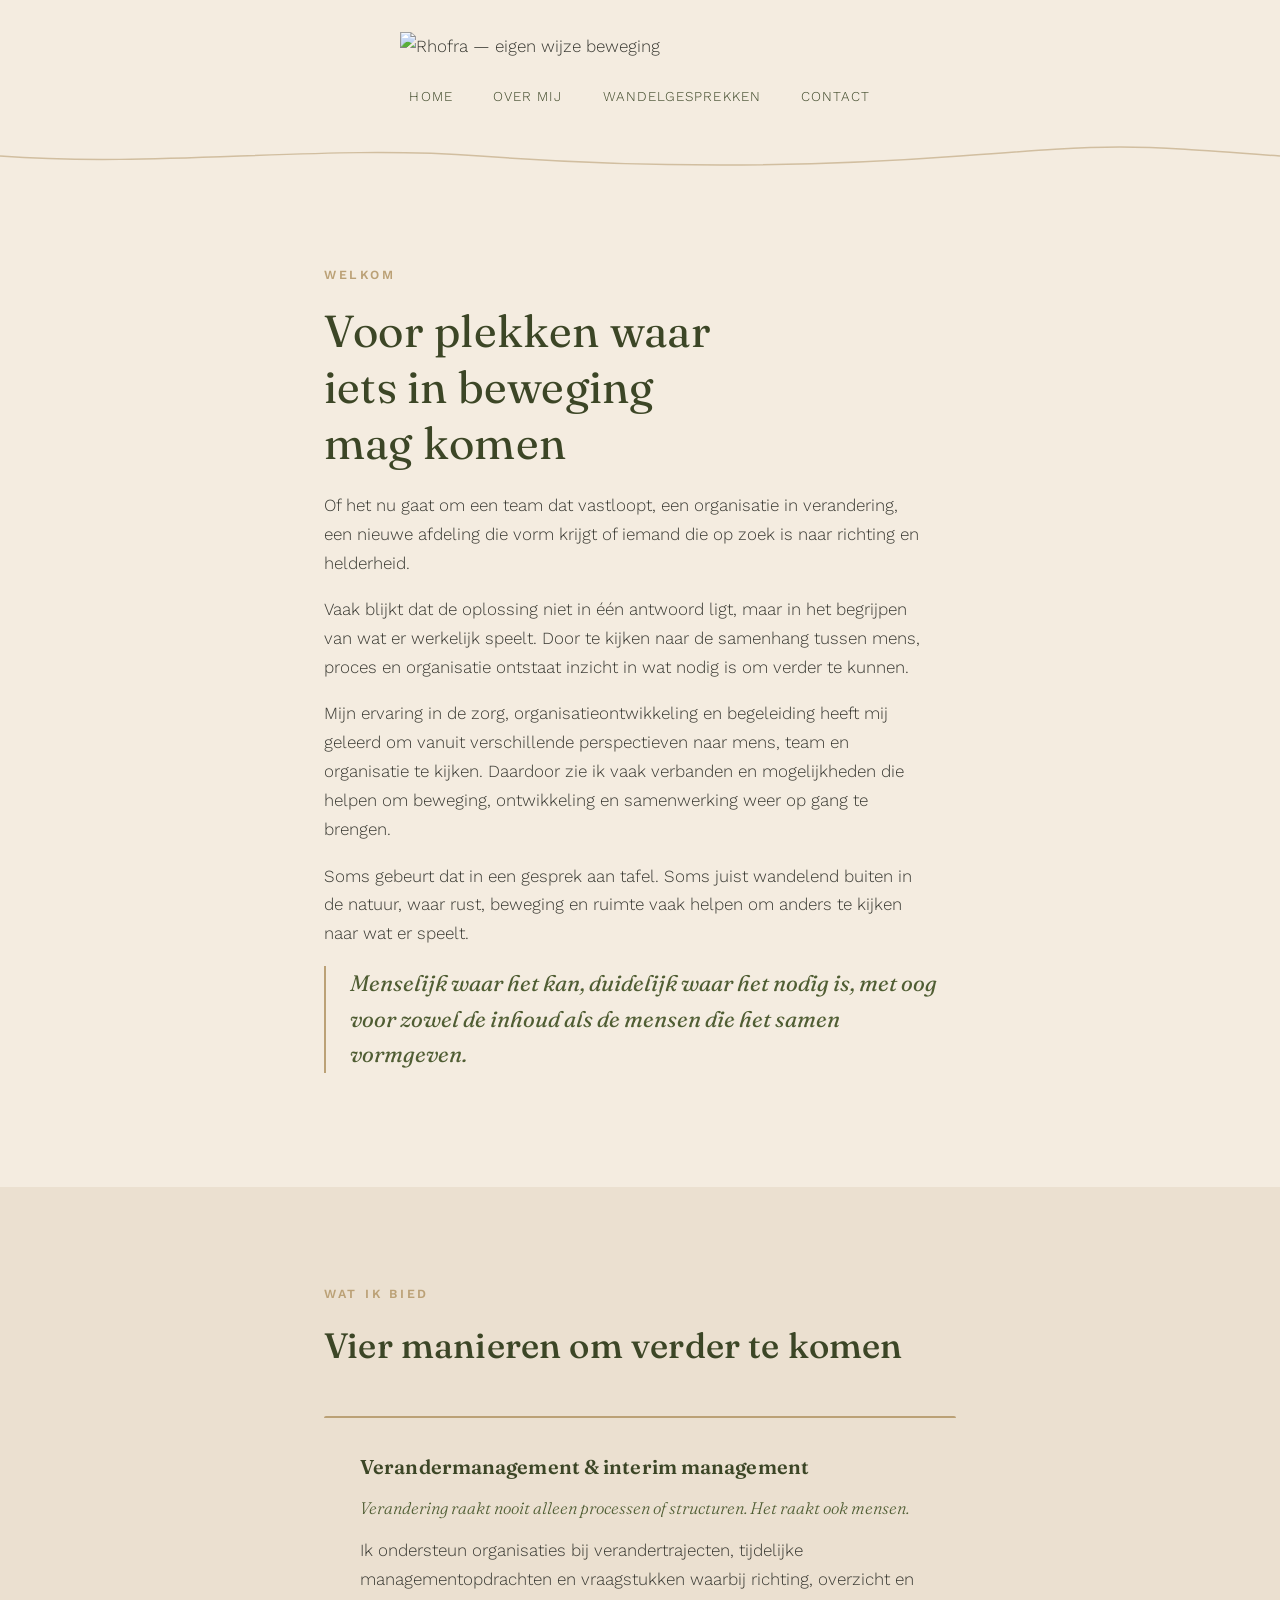
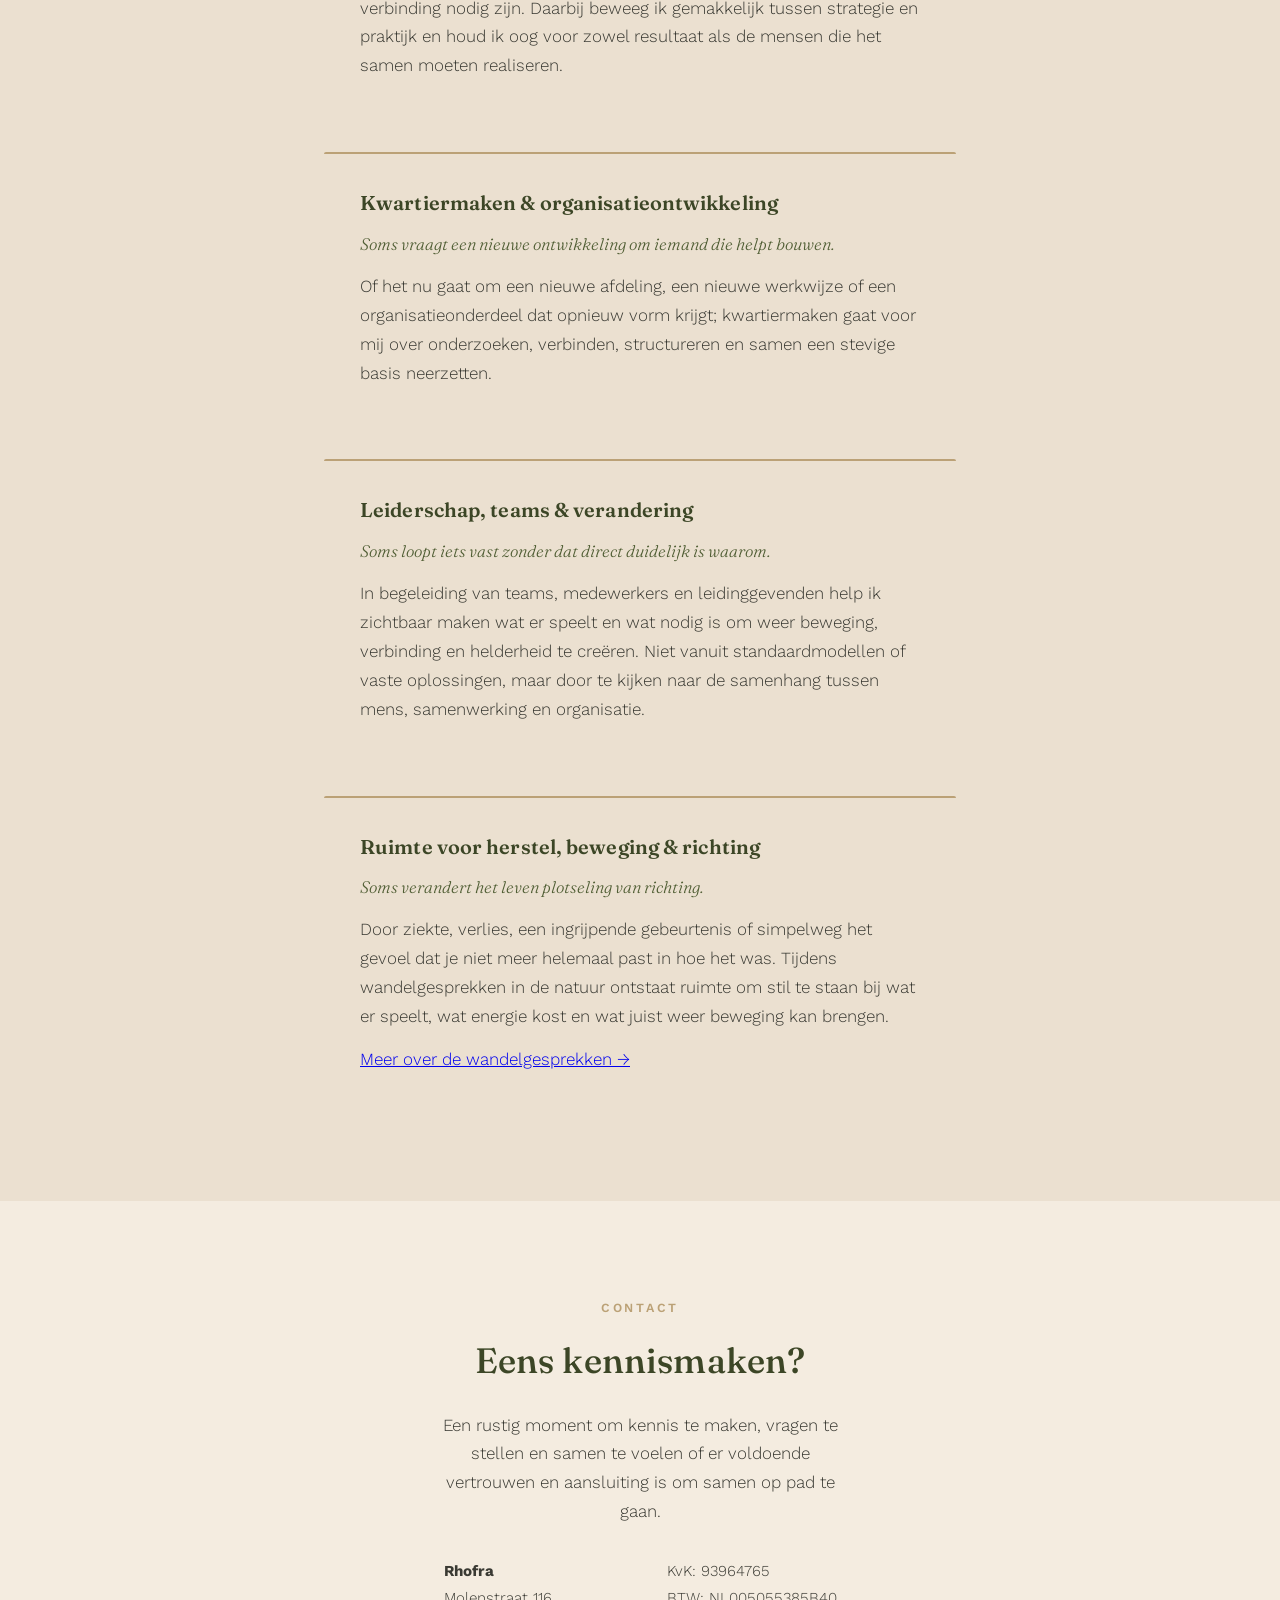
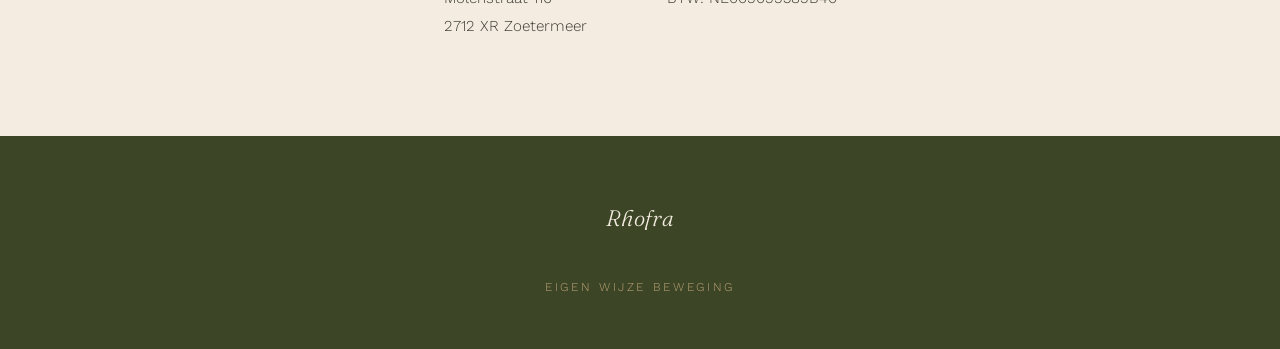
==== index.html @ a120c87c "Add files via upload" ====
<!DOCTYPE html>
<html lang="nl">
<head>
  <meta charset="UTF-8">
  <meta name="viewport" content="width=device-width, initial-scale=1.0">
  <title>Rhofra — eigen wijze beweging</title>
  <meta name="description" content="Begeleiding bij verandering, organisatieontwikkeling en wandelgesprekken in de natuur. Menselijk waar het kan, duidelijk waar het nodig is.">
  <link rel="preconnect" href="https://fonts.googleapis.com">
  <link rel="preconnect" href="https://fonts.gstatic.com" crossorigin>
  <link href="https://fonts.googleapis.com/css2?family=Fraunces:ital,opsz,wght@0,9..144,400;0,9..144,500;1,9..144,400&family=Work+Sans:wght@300;400;500;600&display=swap" rel="stylesheet">
  <link rel="stylesheet" href="styles.css">
</head>
<body>

  <header class="hero">
    <div class="hero-inner">
      <img src="images/logo-wide.jpg" alt="Rhofra — eigen wijze beweging" class="logo">
      <nav class="hero-nav">
        <a href="index.html" aria-current="page">Home</a>
        <a href="over-mij.html">Over mij</a>
        <a href="wandelgesprekken.html">Wandelgesprekken</a>
        <a href="index.html#contact">Contact</a>
      </nav>
    </div>
    <svg class="trail-divider" viewBox="0 0 1200 24" preserveAspectRatio="none" aria-hidden="true">
      <path d="M0 12 C 150 24, 300 0, 450 12 S 750 24, 900 12 S 1050 0, 1200 12" fill="none" stroke="currentColor" stroke-width="1.5"/>
    </svg>
  </header>

  <main>
    <section class="section">
      <div class="container intro-text">
        <p class="eyebrow">Welkom</p>
        <h1 class="hero-title">Voor plekken waar iets in beweging mag komen</h1>
        <p>Of het nu gaat om een team dat vastloopt, een organisatie in verandering, een nieuwe afdeling die vorm krijgt of iemand die op zoek is naar richting en helderheid.</p>
        <p>Vaak blijkt dat de oplossing niet in één antwoord ligt, maar in het begrijpen van wat er werkelijk speelt. Door te kijken naar de samenhang tussen mens, proces en organisatie ontstaat inzicht in wat nodig is om verder te kunnen.</p>
        <p>Mijn ervaring in de zorg, organisatieontwikkeling en begeleiding heeft mij geleerd om vanuit verschillende perspectieven naar mens, team en organisatie te kijken. Daardoor zie ik vaak verbanden en mogelijkheden die helpen om beweging, ontwikkeling en samenwerking weer op gang te brengen.</p>
        <p>Soms gebeurt dat in een gesprek aan tafel. Soms juist wandelend buiten in de natuur, waar rust, beweging en ruimte vaak helpen om anders te kijken naar wat er speelt.</p>
        <p class="pull-quote">Menselijk waar het kan, duidelijk waar het nodig is, met oog voor zowel de inhoud als de mensen die het samen vormgeven.</p>
      </div>
    </section>

    <section class="section alt">
      <div class="container">
        <p class="eyebrow">Wat ik bied</p>
        <h2>Vier manieren om verder te komen</h2>
        <div class="services">
          <div class="service">
            <h3>Verandermanagement &amp; interim management</h3>
            <p class="service-lead">Verandering raakt nooit alleen processen of structuren. Het raakt ook mensen.</p>
            <p>Ik ondersteun organisaties bij verandertrajecten, tijdelijke managementopdrachten en vraagstukken waarbij richting, overzicht en verbinding nodig zijn. Daarbij beweeg ik gemakkelijk tussen strategie en praktijk en houd ik oog voor zowel resultaat als de mensen die het samen moeten realiseren.</p>
          </div>
          <div class="service">
            <h3>Kwartiermaken &amp; organisatieontwikkeling</h3>
            <p class="service-lead">Soms vraagt een nieuwe ontwikkeling om iemand die helpt bouwen.</p>
            <p>Of het nu gaat om een nieuwe afdeling, een nieuwe werkwijze of een organisatieonderdeel dat opnieuw vorm krijgt; kwartiermaken gaat voor mij over onderzoeken, verbinden, structureren en samen een stevige basis neerzetten.</p>
          </div>
          <div class="service">
            <h3>Leiderschap, teams &amp; verandering</h3>
            <p class="service-lead">Soms loopt iets vast zonder dat direct duidelijk is waarom.</p>
            <p>In begeleiding van teams, medewerkers en leidinggevenden help ik zichtbaar maken wat er speelt en wat nodig is om weer beweging, verbinding en helderheid te creëren. Niet vanuit standaardmodellen of vaste oplossingen, maar door te kijken naar de samenhang tussen mens, samenwerking en organisatie.</p>
          </div>
          <div class="service">
            <h3>Ruimte voor herstel, beweging &amp; richting</h3>
            <p class="service-lead">Soms verandert het leven plotseling van richting.</p>
            <p>Door ziekte, verlies, een ingrijpende gebeurtenis of simpelweg het gevoel dat je niet meer helemaal past in hoe het was. Tijdens wandelgesprekken in de natuur ontstaat ruimte om stil te staan bij wat er speelt, wat energie kost en wat juist weer beweging kan brengen.</p>
            <p><a href="wandelgesprekken.html">Meer over de wandelgesprekken →</a></p>
          </div>
        </div>
      </div>
    </section>

    <section class="section" id="contact">
      <div class="container contact">
        <p class="eyebrow">Contact</p>
        <h2>Eens kennismaken?</h2>
        <p class="contact-lead">Een rustig moment om kennis te maken, vragen te stellen en samen te voelen of er voldoende vertrouwen en aansluiting is om samen op pad te gaan.</p>
        <div class="contact-details">
          <p>
            <strong>Rhofra</strong><br>
            Molenstraat 116<br>
            2712 XR Zoetermeer
          </p>
          <p>
            KvK: 93964765<br>
            BTW: NL005055385B40
          </p>
        </div>
      </div>
    </section>
  </main>

  <footer class="footer">
    <div class="footer-inner container">
      <p class="footer-mark">Rhofra</p>
      <p class="footer-tag">eigen wijze beweging</p>
    </div>
  </footer>

  <script src="script.js"></script>
</body>
</html>
---- styles.css ----
/* =========================================================
   Rhofra — eigen wijze beweging
   Palette: cream paper, olive green, warm gold/tan
   ========================================================= */

:root {
  --cream:      #F4ECE0;
  --cream-deep: #EBE0D0;
  --green:      #4F5D33;
  --green-deep: #3C4626;
  --gold:       #BBA176;
  --moss:       #8C9B6E;
  --ink:        #3A3A33;

  --serif: "Fraunces", "Iowan Old Style", Georgia, serif;
  --sans:  "Work Sans", -apple-system, BlinkMacSystemFont, "Segoe UI", sans-serif;

  --max-width: 760px;
  --side-pad: clamp(1.5rem, 6vw, 4rem);
}

* { box-sizing: border-box; }

html {
  scroll-behavior: smooth;
}

body {
  margin: 0;
  font-family: var(--sans);
  font-weight: 300;
  color: var(--ink);
  background: var(--cream);
  font-size: 17px;
  line-height: 1.7;
  -webkit-font-smoothing: antialiased;
}

@media (prefers-reduced-motion: reduce) {
  html { scroll-behavior: auto; }
  * { animation: none !important; transition: none !important; }
}

/* =========================================================
   Signature element — winding line divider beneath hero nav
   ========================================================= */

.trail-divider {
  display: block;
  width: 100%;
  height: 24px;
  color: var(--gold);
  opacity: 0.6;
}

/* =========================================================
   Header / Hero
   ========================================================= */

.hero {
  position: relative;
  background: var(--cream);
  padding-top: 2rem;
}

.hero-inner {
  max-width: 1100px;
  margin: 0 auto;
  padding: 0 var(--side-pad);
  display: flex;
  flex-direction: column;
  align-items: center;
  gap: 1.5rem;
}

.logo {
  width: 100%;
  max-width: 480px;
  height: auto;
  display: block;
}

.hero-nav {
  display: flex;
  gap: clamp(1rem, 4vw, 2.5rem);
  flex-wrap: wrap;
  justify-content: center;
  font-family: var(--sans);
  font-size: 0.85rem;
  letter-spacing: 0.08em;
  text-transform: uppercase;
  padding-bottom: 2rem;
}

.hero-nav a {
  color: var(--green-deep);
  text-decoration: none;
  border-bottom: 1px solid transparent;
  transition: border-color 0.25s ease, color 0.25s ease;
  padding-bottom: 0.2rem;
}

.hero-nav a:hover,
.hero-nav a:focus-visible {
  border-color: var(--gold);
  color: var(--green);
}

/* =========================================================
   Layout helpers
   ========================================================= */

.container {
  max-width: var(--max-width);
  margin: 0 auto;
  padding: 0 var(--side-pad);
  position: relative;
}

.section {
  position: relative;
  padding: clamp(3.5rem, 8vw, 6rem) 0;
  z-index: 1;
}

.section.alt {
  background: var(--cream-deep);
}

/* =========================================================
   Typography
   ========================================================= */

.eyebrow {
  font-family: var(--sans);
  font-size: 0.78rem;
  font-weight: 600;
  letter-spacing: 0.22em;
  text-transform: uppercase;
  color: var(--gold);
  margin: 0 0 0.75rem;
}

h1, h2, h3 {
  font-family: var(--serif);
  color: var(--green-deep);
  font-weight: 500;
  margin: 0 0 1.25rem;
  letter-spacing: 0.005em;
}

.hero-title {
  font-size: clamp(1.8rem, 5vw, 2.8rem);
  font-weight: 400;
  line-height: 1.25;
  max-width: 14ch;
}

h2 {
  font-size: clamp(1.6rem, 4vw, 2.2rem);
}

h3 {
  font-size: 1.25rem;
  font-weight: 600;
}

.intro-text p,
.prose p,
.life-block p {
  margin: 0 0 1.1rem;
  max-width: 60ch;
}

.life-block {
  margin-top: 1rem;
  padding-top: 1rem;
  border-top: 1px solid rgba(187, 161, 118, 0.3);
}

/* Pull quote — echoes the looping line of the logo via the side rule */
.pull-quote {
  font-family: var(--serif);
  font-style: italic;
  font-weight: 400;
  font-size: clamp(1.1rem, 2.6vw, 1.4rem);
  color: var(--green);
  line-height: 1.6;
  margin: 2.25rem 0;
  padding-left: 1.5rem;
  border-left: 2px solid var(--gold);
  max-width: 48ch;
}

/* =========================================================
   Services
   ========================================================= */

.services {
  display: grid;
  gap: 2.5rem;
  margin-top: 2.5rem;
}

.service {
  padding: 2rem clamp(1.25rem, 4vw, 2.25rem);
  background: var(--cream-deep);
  border-radius: 2px;
  border-top: 2px solid var(--gold);
}

.service h3 {
  margin-bottom: 0.6rem;
}

.service-lead {
  font-family: var(--serif);
  font-style: italic;
  color: var(--green);
  font-size: 1.05rem;
  margin: 0 0 0.85rem;
}

.service p {
  margin: 0 0 0.85rem;
  max-width: 60ch;
}

.service p:last-child { margin-bottom: 0; }

/* =========================================================
   Offers / pricing
   ========================================================= */

.offers {
  display: grid;
  grid-template-columns: repeat(auto-fit, minmax(220px, 1fr));
  gap: 1.25rem;
  margin: 2.25rem 0 2.5rem;
}

.offer {
  background: var(--cream);
  border: 1px solid rgba(187, 161, 118, 0.5);
  border-radius: 2px;
  padding: 1.75rem 1.5rem;
  text-align: center;
}

.offer-label {
  font-family: var(--serif);
  font-size: 1.15rem;
  color: var(--green-deep);
  margin: 0 0 0.35rem;
  font-weight: 500;
}

.offer-detail {
  font-size: 0.9rem;
  color: var(--ink);
  opacity: 0.75;
  margin: 0 0 0.75rem;
}

.offer-price {
  font-family: var(--serif);
  font-size: 1.6rem;
  color: var(--gold);
  font-weight: 600;
  margin: 0;
}

.offer-price span {
  font-family: var(--sans);
  font-size: 0.75rem;
  font-weight: 400;
  color: var(--ink);
  opacity: 0.6;
  letter-spacing: 0.05em;
  text-transform: uppercase;
  display: block;
  margin-top: 0.3rem;
}

/* =========================================================
   Locations
   ========================================================= */

.locations-title {
  margin-top: 2.5rem;
}

.locations {
  list-style: none;
  margin: 0;
  padding: 0;
  display: grid;
  gap: 0.6rem;
}

.locations li {
  position: relative;
  padding-left: 1.4rem;
  max-width: 60ch;
}

.locations li::before {
  content: "";
  position: absolute;
  left: 0;
  top: 0.65em;
  width: 7px;
  height: 7px;
  border-radius: 50%;
  background: var(--moss);
}

/* =========================================================
   Contact
   ========================================================= */

.contact {
  text-align: center;
}

.contact-lead {
  max-width: 40ch;
  margin: 0 auto 2rem;
  opacity: 0.85;
}

.contact-details {
  display: flex;
  flex-wrap: wrap;
  justify-content: center;
  gap: clamp(2rem, 8vw, 5rem);
  font-size: 0.95rem;
  text-align: left;
}

@media (max-width: 480px) {
  .contact-details {
    flex-direction: column;
    align-items: center;
    text-align: center;
    gap: 1.5rem;
  }
}

.contact-details p {
  margin: 0;
  line-height: 1.8;
}

/* =========================================================
   Footer
   ========================================================= */

.footer {
  background: var(--green-deep);
  color: var(--cream);
  padding: 2.5rem 0;
}

.footer-inner {
  display: flex;
  flex-direction: column;
  align-items: center;
  gap: 0.35rem;
  text-align: center;
}

.footer-mark {
  font-family: var(--serif);
  font-style: italic;
  font-size: 1.4rem;
  letter-spacing: 0.02em;
}

.footer-tag {
  font-size: 0.75rem;
  letter-spacing: 0.22em;
  text-transform: uppercase;
  color: var(--gold);
}

/* =========================================================
   Focus visibility
   ========================================================= */

a:focus-visible,
button:focus-visible {
  outline: 2px solid var(--green);
  outline-offset: 3px;
}

/* =========================================================
   Scroll-reveal (subtle, respects reduced motion)
   ========================================================= */

.section .container > * {
  opacity: 0;
  transform: translateY(14px);
  animation: rise 0.7s ease forwards;
  animation-play-state: paused;
}

.section.is-visible .container > * {
  animation-play-state: running;
}

.section .container > *:nth-child(1) { animation-delay: 0s; }
.section .container > *:nth-child(2) { animation-delay: 0.05s; }
.section .container > *:nth-child(3) { animation-delay: 0.1s; }
.section .container > *:nth-child(4) { animation-delay: 0.15s; }
.section .container > *:nth-child(5) { animation-delay: 0.2s; }
.section .container > *:nth-child(n+6) { animation-delay: 0.25s; }

@keyframes rise {
  to { opacity: 1; transform: translateY(0); }
}

@media (prefers-reduced-motion: reduce) {
  .section .container > * {
    opacity: 1;
    transform: none;
    animation: none;
  }
}
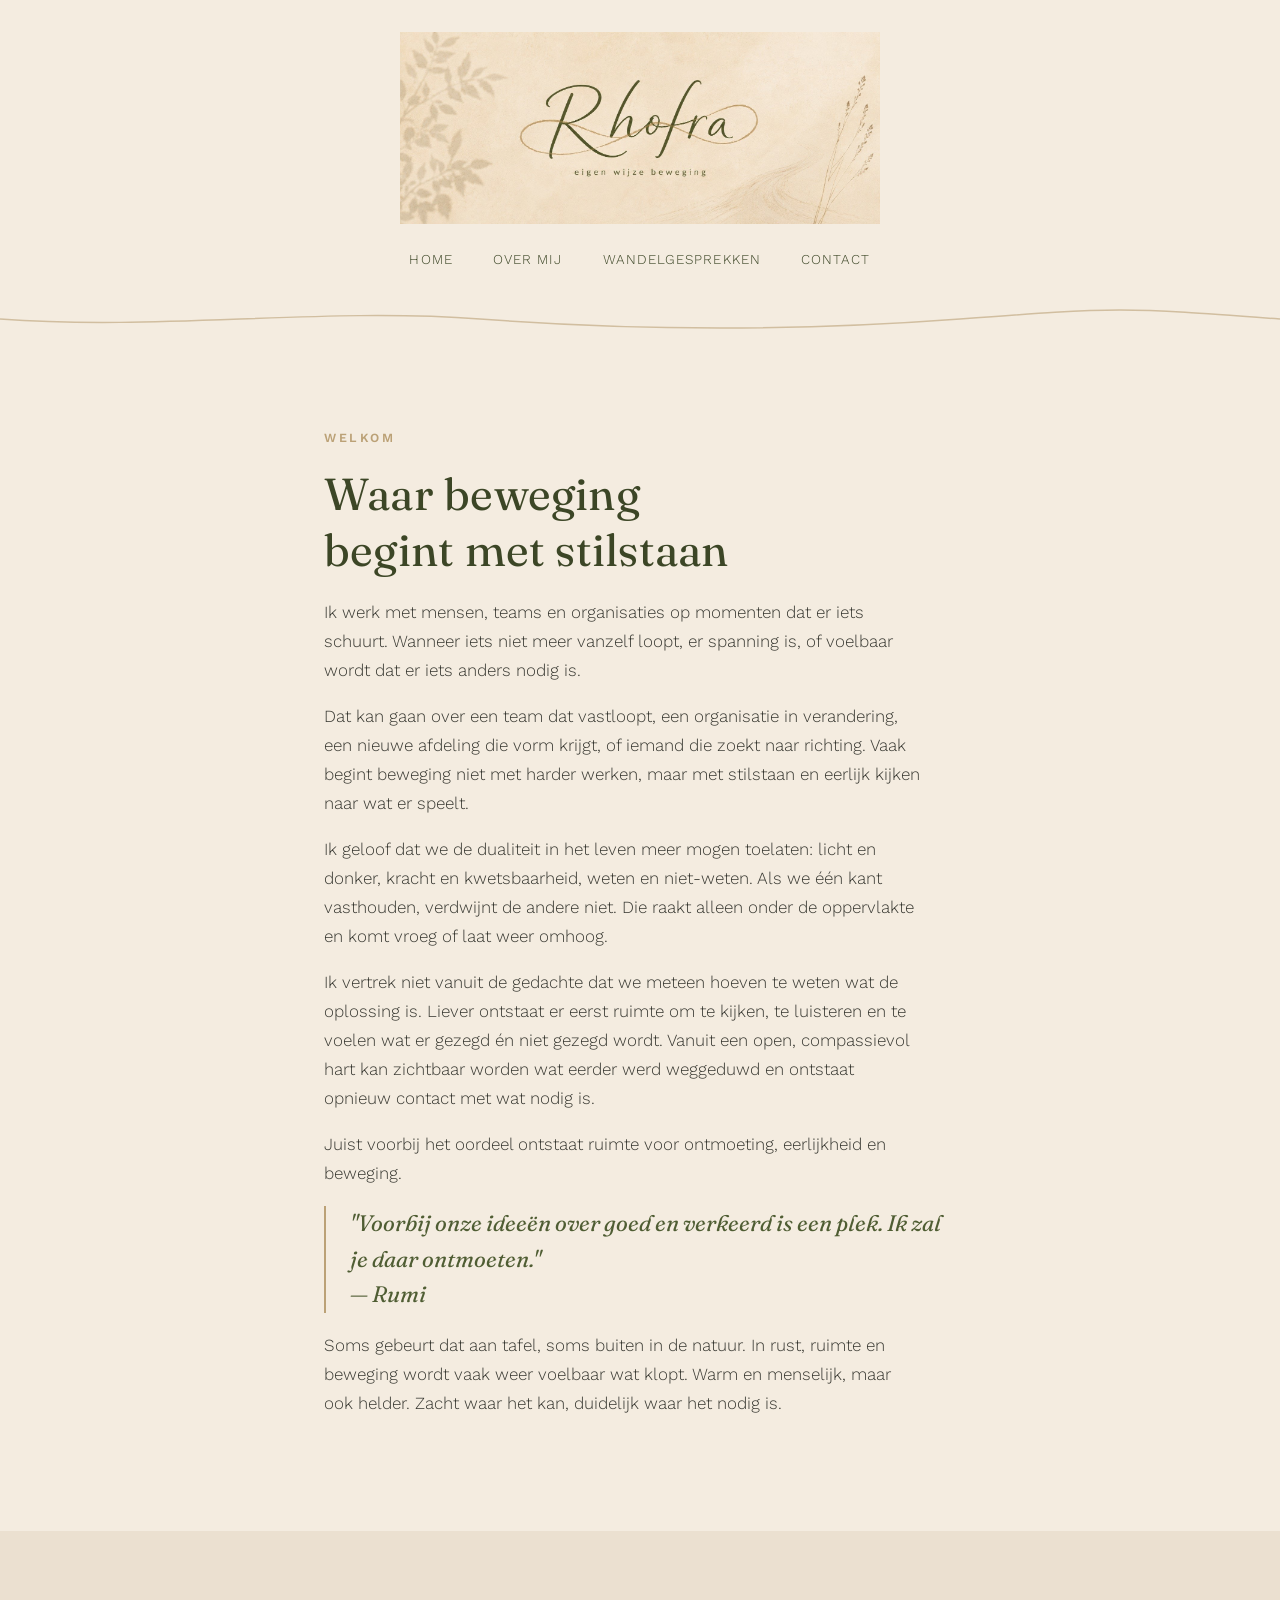
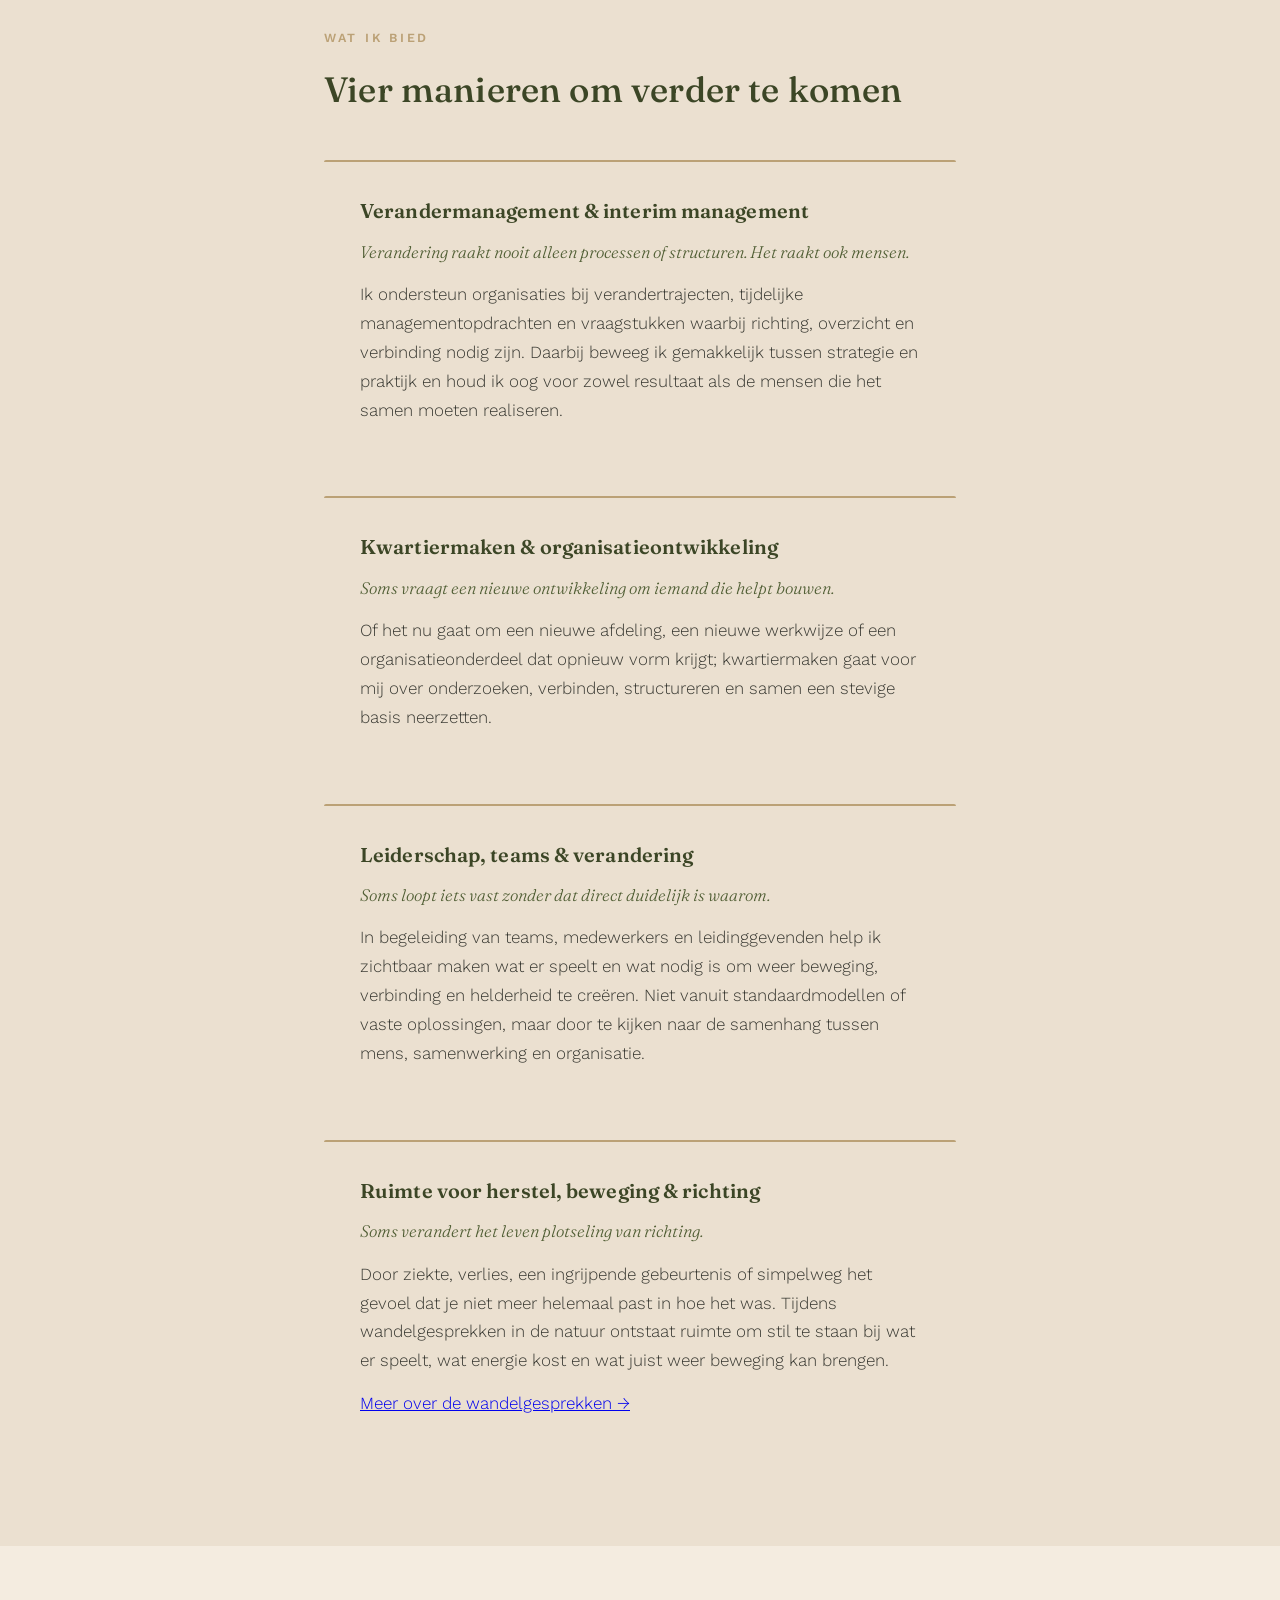
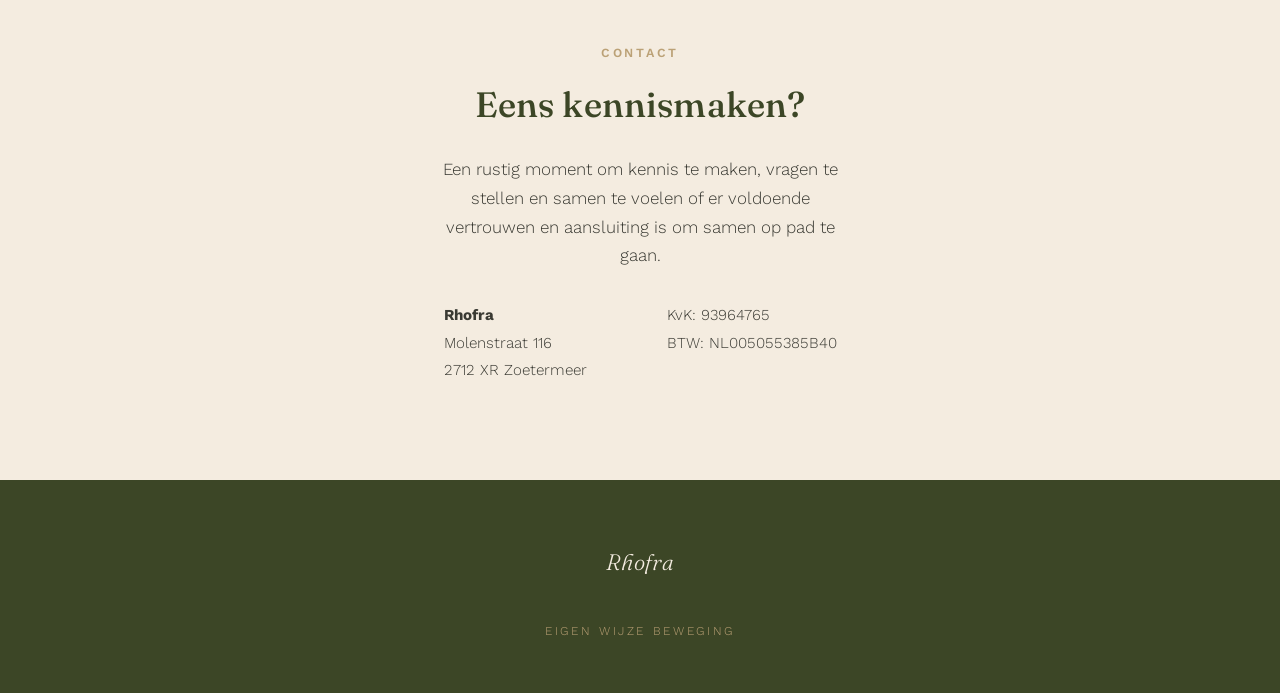
==== commit 17d34e94: "Update index.html" ====
--- a/index.html
+++ b/index.html
@@ -31,12 +31,14 @@
     <section class="section">
       <div class="container intro-text">
         <p class="eyebrow">Welkom</p>
-        <h1 class="hero-title">Voor plekken waar iets in beweging mag komen</h1>
-        <p>Of het nu gaat om een team dat vastloopt, een organisatie in verandering, een nieuwe afdeling die vorm krijgt of iemand die op zoek is naar richting en helderheid.</p>
-        <p>Vaak blijkt dat de oplossing niet in één antwoord ligt, maar in het begrijpen van wat er werkelijk speelt. Door te kijken naar de samenhang tussen mens, proces en organisatie ontstaat inzicht in wat nodig is om verder te kunnen.</p>
-        <p>Mijn ervaring in de zorg, organisatieontwikkeling en begeleiding heeft mij geleerd om vanuit verschillende perspectieven naar mens, team en organisatie te kijken. Daardoor zie ik vaak verbanden en mogelijkheden die helpen om beweging, ontwikkeling en samenwerking weer op gang te brengen.</p>
-        <p>Soms gebeurt dat in een gesprek aan tafel. Soms juist wandelend buiten in de natuur, waar rust, beweging en ruimte vaak helpen om anders te kijken naar wat er speelt.</p>
-        <p class="pull-quote">Menselijk waar het kan, duidelijk waar het nodig is, met oog voor zowel de inhoud als de mensen die het samen vormgeven.</p>
+        <h1 class="hero-title">Waar beweging begint met stilstaan</h1>
+        <p>Ik werk met mensen, teams en organisaties op momenten dat er iets schuurt. Wanneer iets niet meer vanzelf loopt, er spanning is, of voelbaar wordt dat er iets anders nodig is.</p>
+        <p>Dat kan gaan over een team dat vastloopt, een organisatie in verandering, een nieuwe afdeling die vorm krijgt, of iemand die zoekt naar richting. Vaak begint beweging niet met harder werken, maar met stilstaan en eerlijk kijken naar wat er speelt.</p>
+        <p>Ik geloof dat we de dualiteit in het leven meer mogen toelaten: licht en donker, kracht en kwetsbaarheid, weten en niet-weten. Als we één kant vasthouden, verdwijnt de andere niet. Die raakt alleen onder de oppervlakte en komt vroeg of laat weer omhoog.</p>
+        <p>Ik vertrek niet vanuit de gedachte dat we meteen hoeven te weten wat de oplossing is. Liever ontstaat er eerst ruimte om te kijken, te luisteren en te voelen wat er gezegd én niet gezegd wordt. Vanuit een open, compassievol hart kan zichtbaar worden wat eerder werd weggeduwd en ontstaat opnieuw contact met wat nodig is.</p>
+        <p>Juist voorbij het oordeel ontstaat ruimte voor ontmoeting, eerlijkheid en beweging.</p>
+        <p class="pull-quote">"Voorbij onze ideeën over goed en verkeerd is een plek. Ik zal je daar ontmoeten."<br>— Rumi</p>
+        <p>Soms gebeurt dat aan tafel, soms buiten in de natuur. In rust, ruimte en beweging wordt vaak weer voelbaar wat klopt. Warm en menselijk, maar ook helder. Zacht waar het kan, duidelijk waar het nodig is.</p>
       </div>
     </section>
 
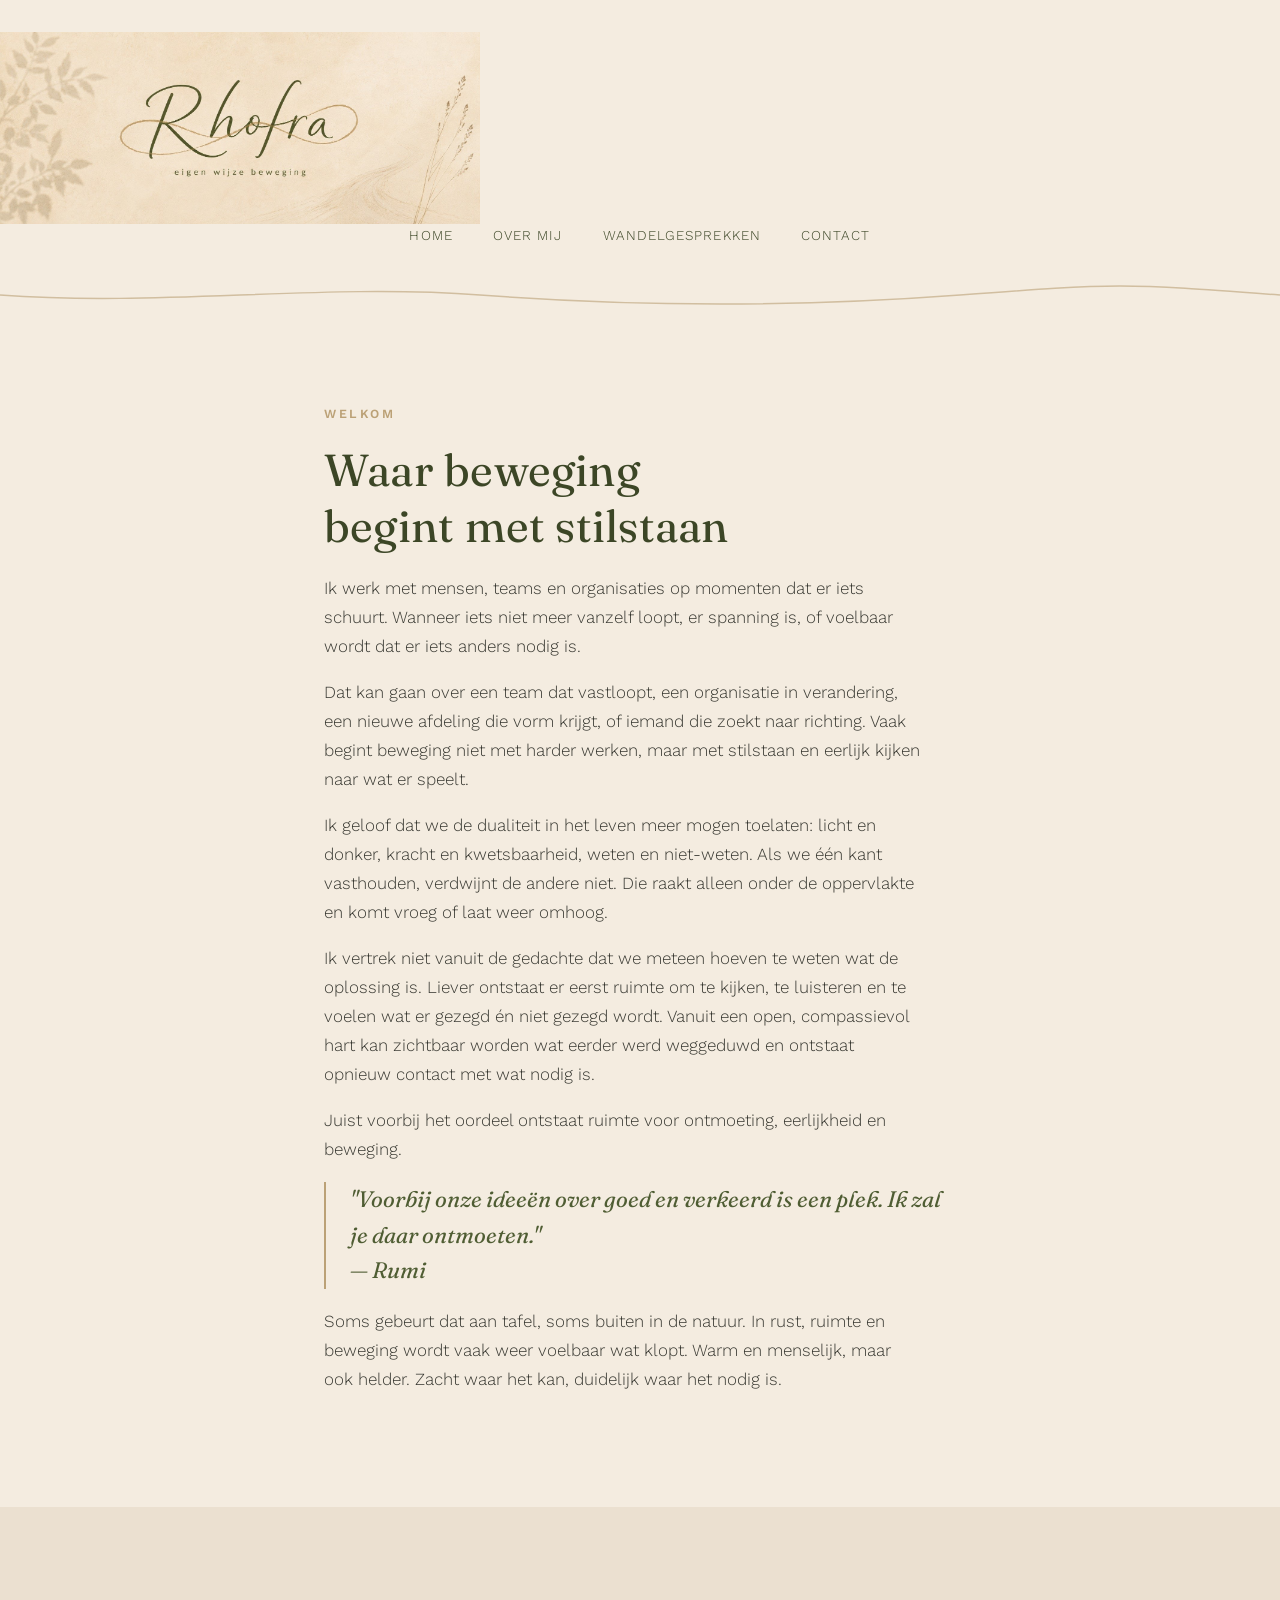
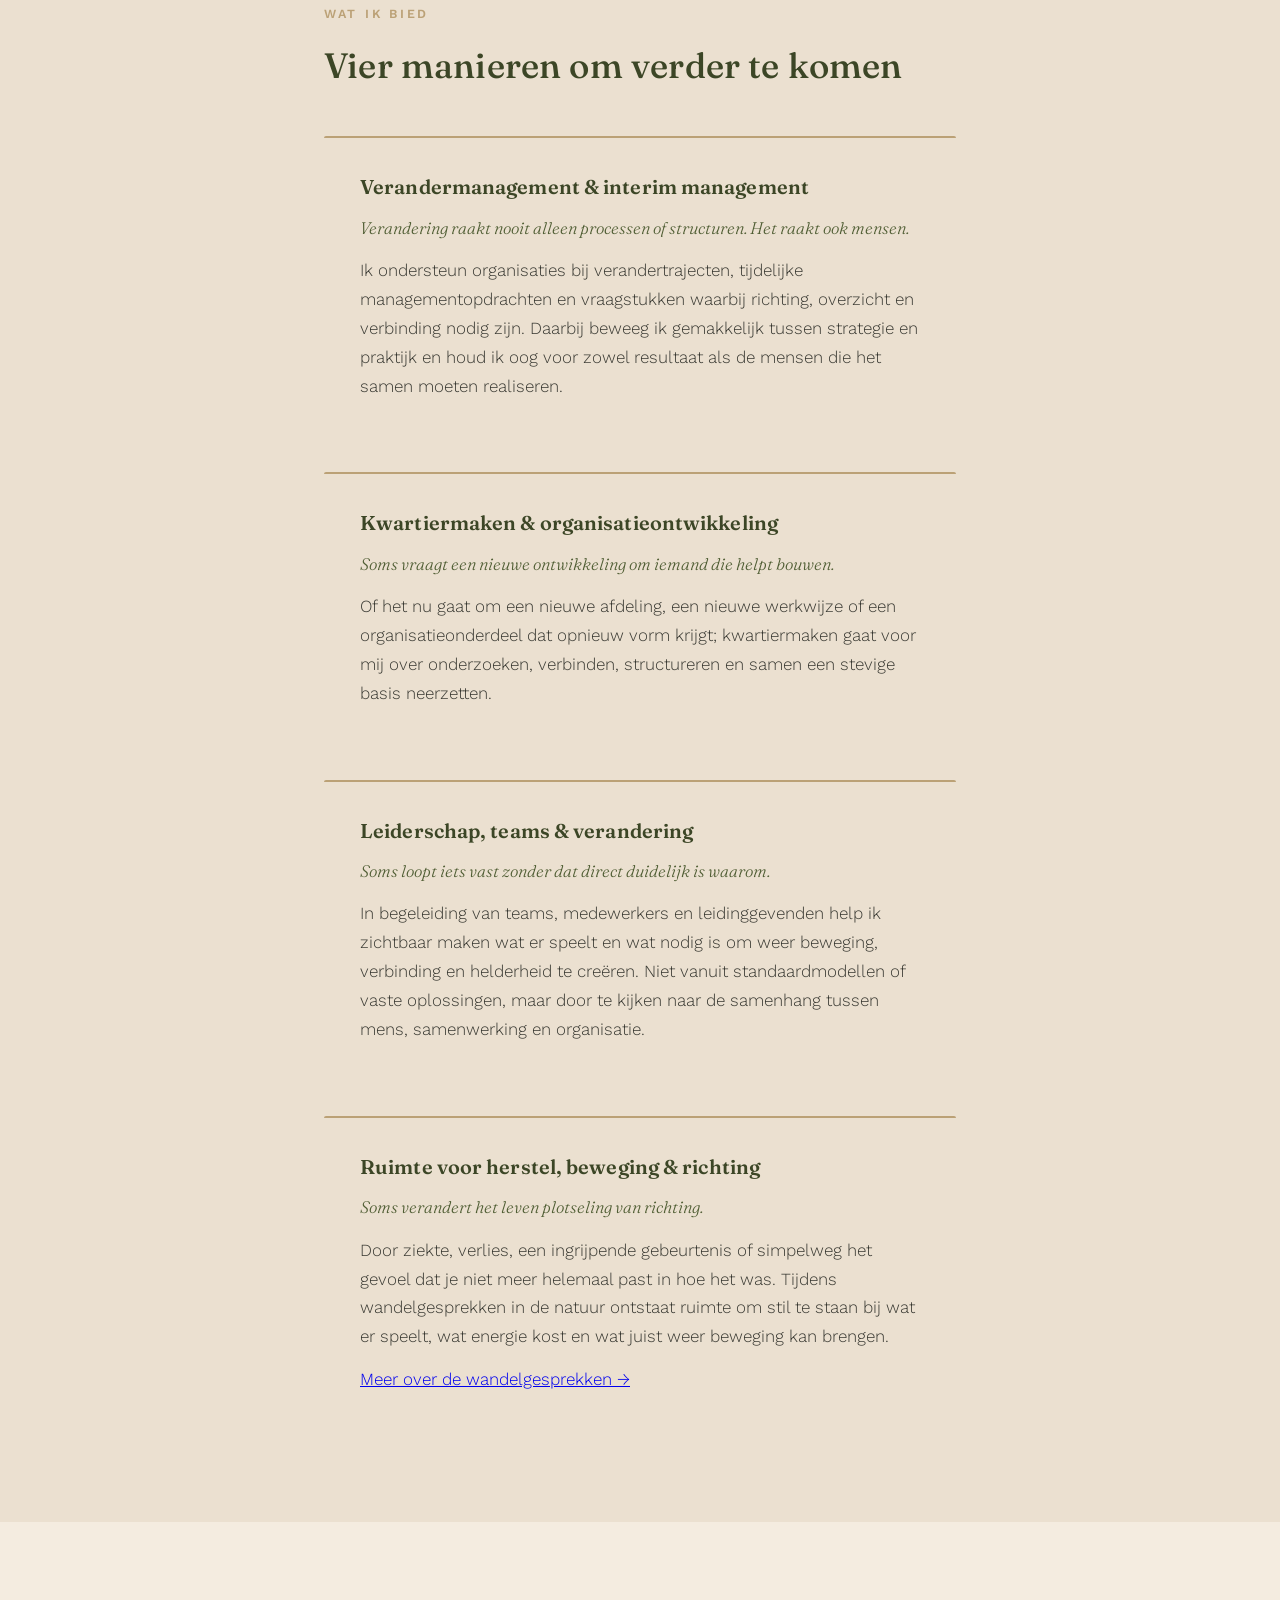
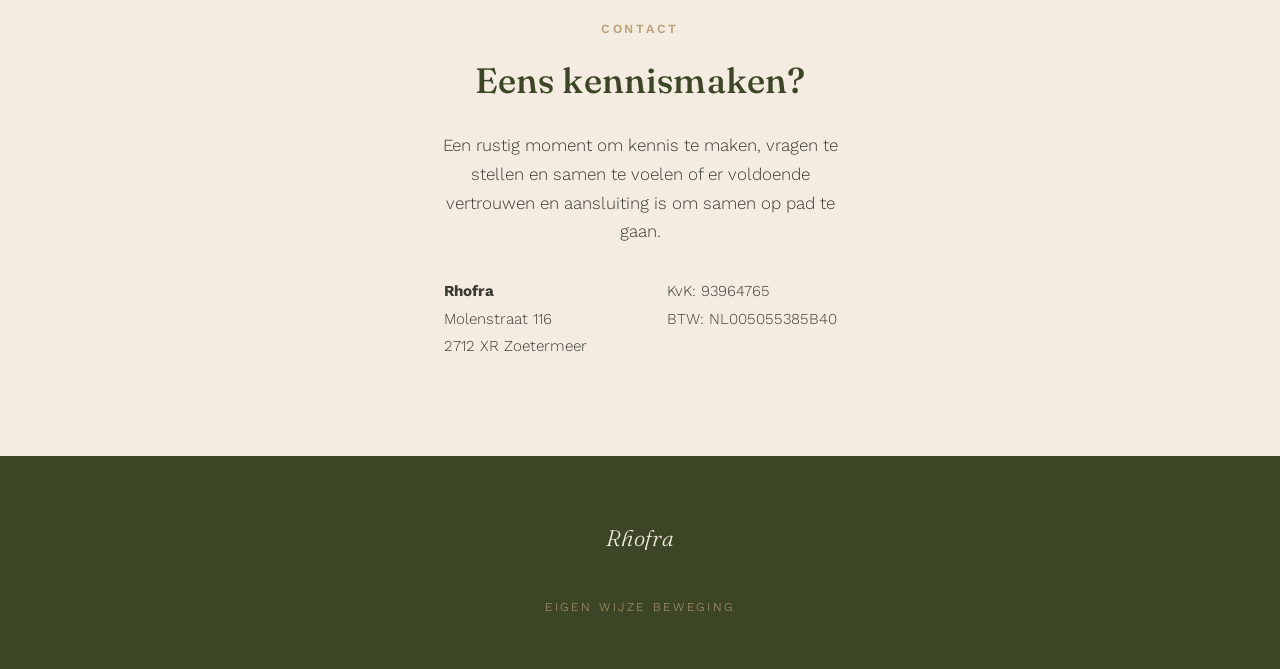
==== commit 5e6f19ed: "Update index.html" ====
--- a/index.html
+++ b/index.html
@@ -13,8 +13,8 @@
 <body>
 
   <header class="hero">
+    <img src="images/logo-wide.jpg" alt="Rhofra — eigen wijze beweging" class="logo">
     <div class="hero-inner">
-      <img src="images/logo-wide.jpg" alt="Rhofra — eigen wijze beweging" class="logo">
       <nav class="hero-nav">
         <a href="index.html" aria-current="page">Home</a>
         <a href="over-mij.html">Over mij</a>
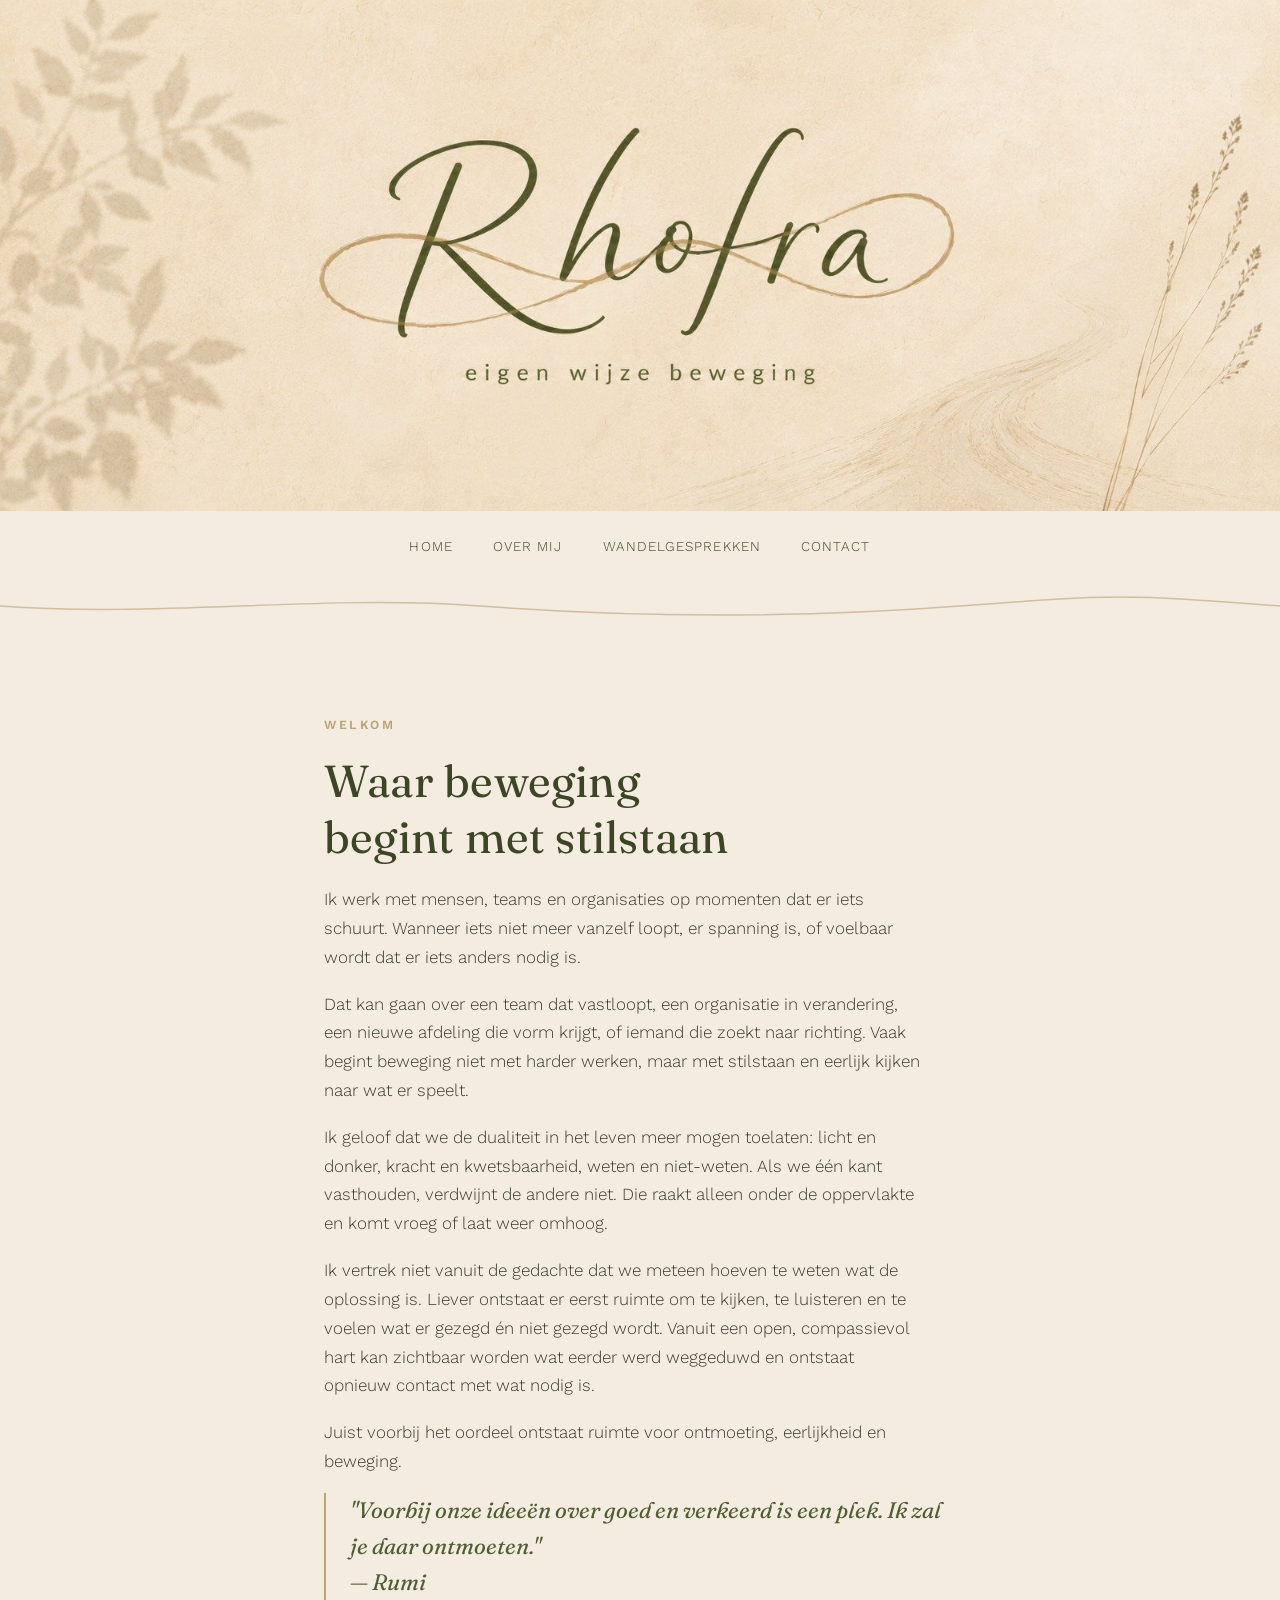
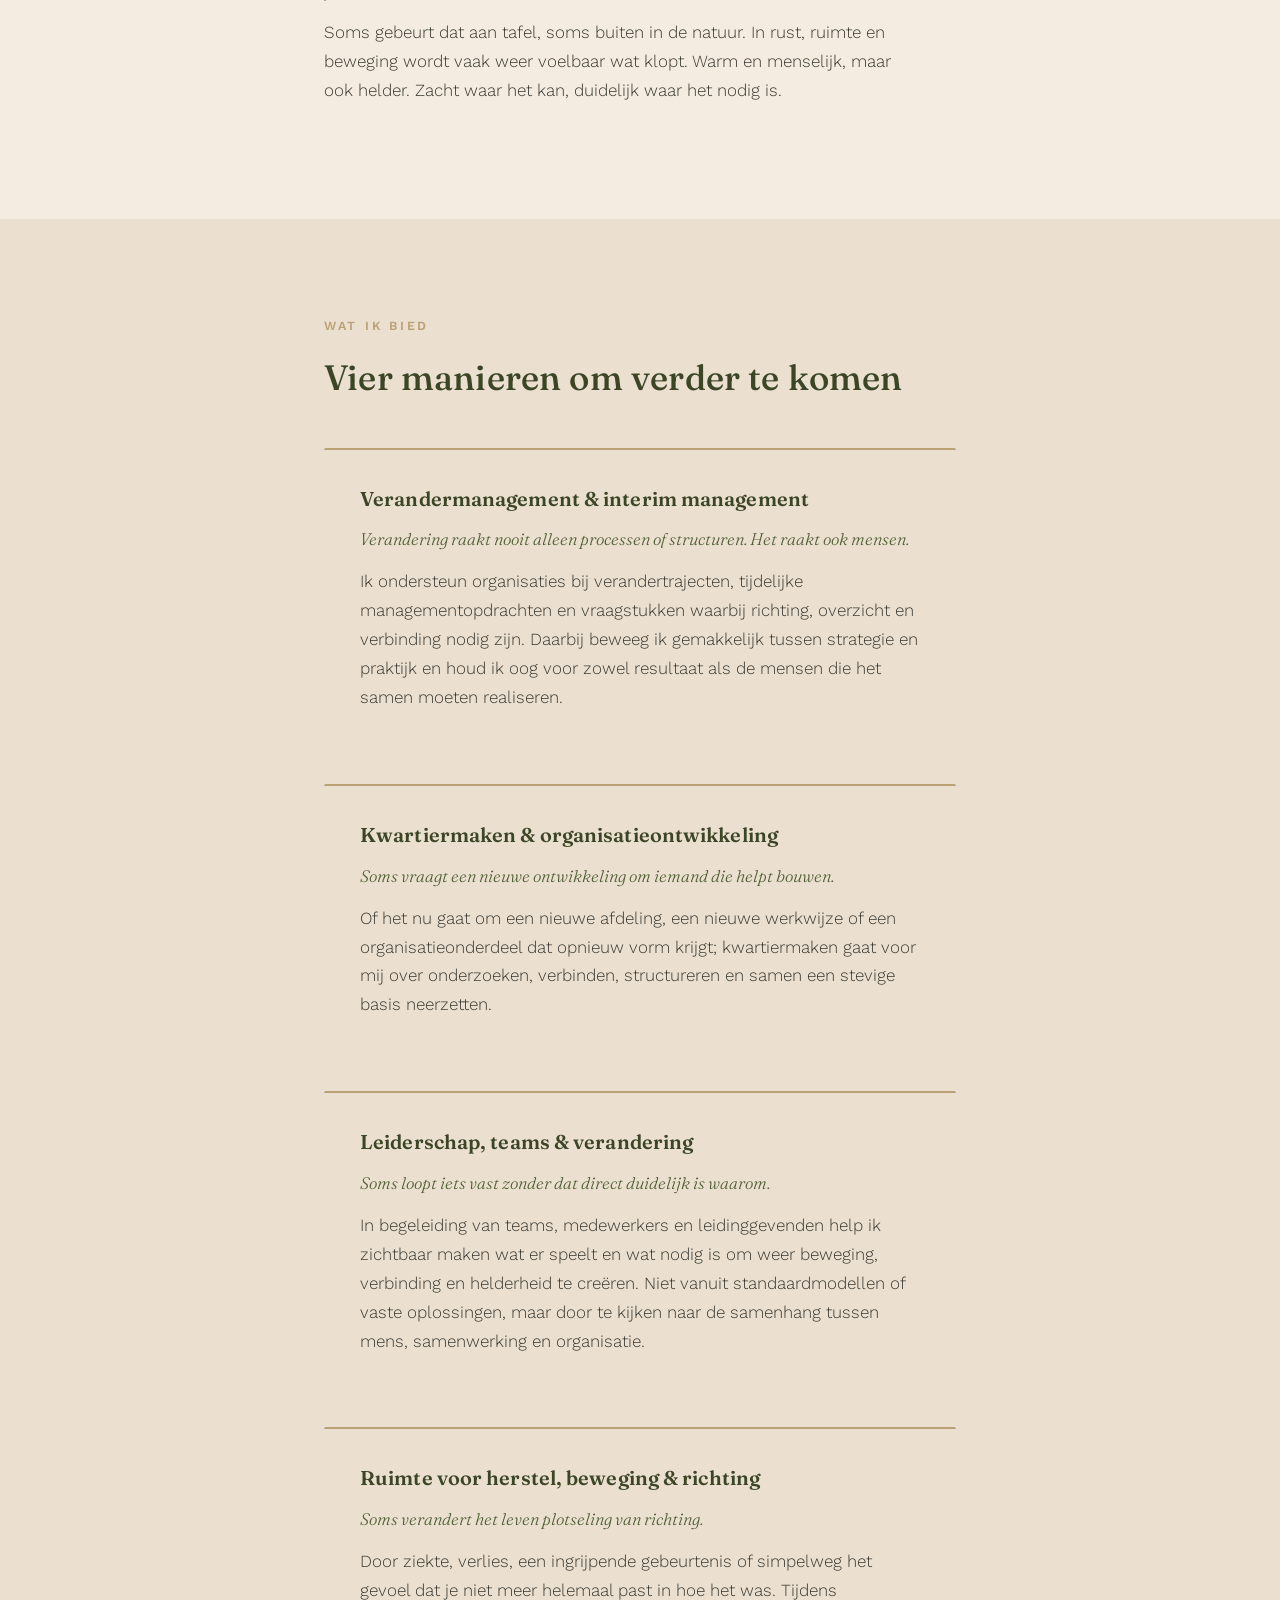
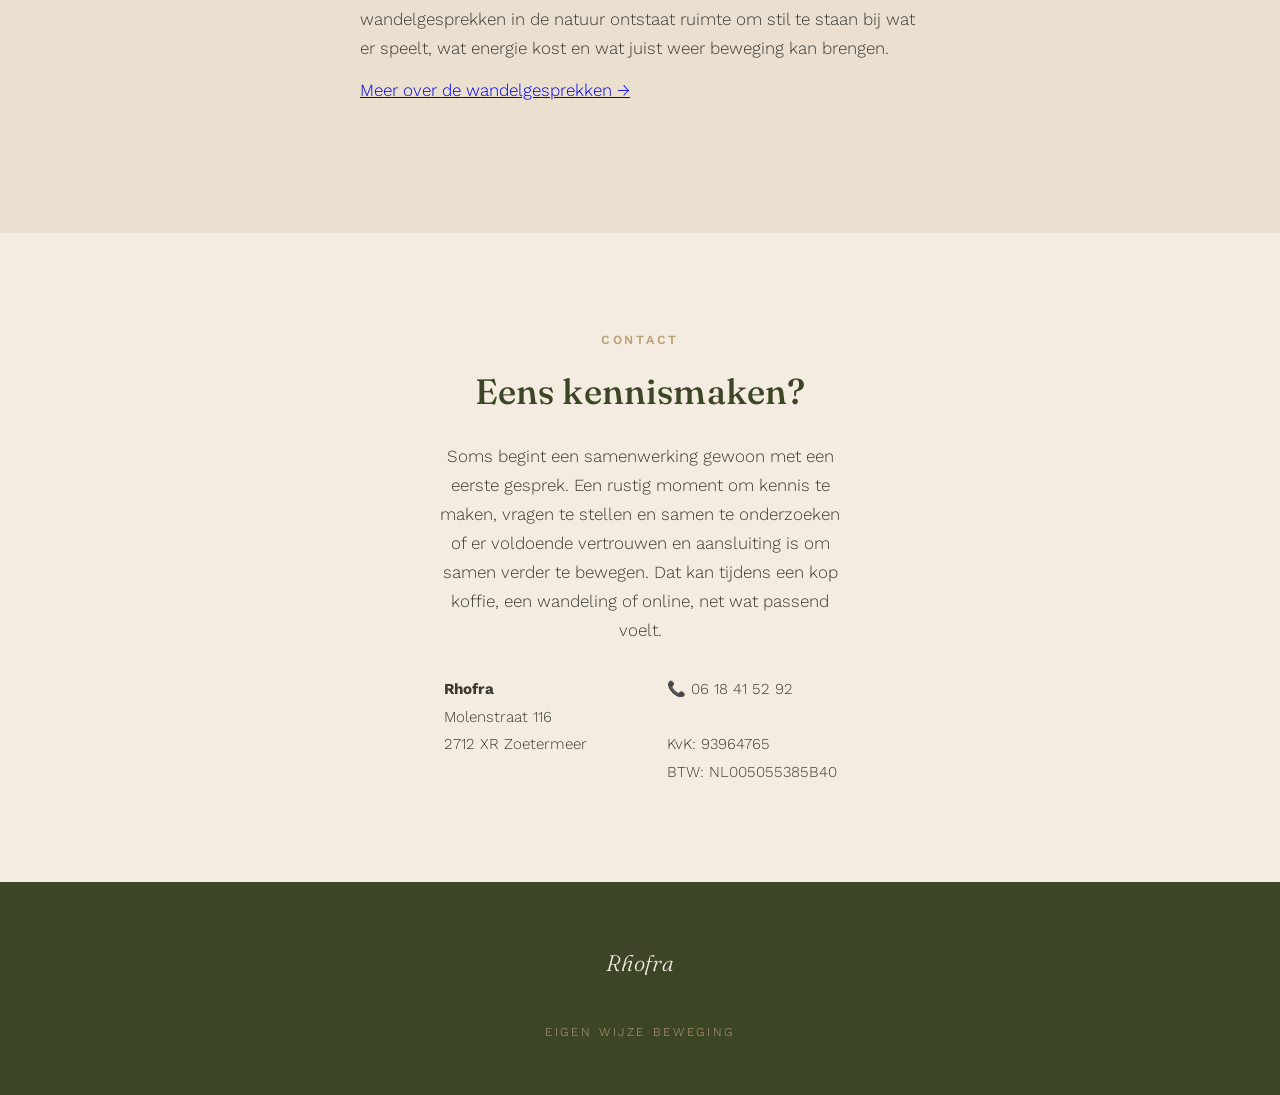
==== commit ce15608c: "Update index.html" ====
--- a/index.html
+++ b/index.html
@@ -76,7 +76,7 @@
       <div class="container contact">
         <p class="eyebrow">Contact</p>
         <h2>Eens kennismaken?</h2>
-        <p class="contact-lead">Een rustig moment om kennis te maken, vragen te stellen en samen te voelen of er voldoende vertrouwen en aansluiting is om samen op pad te gaan.</p>
+        <p class="contact-lead">Soms begint een samenwerking gewoon met een eerste gesprek. Een rustig moment om kennis te maken, vragen te stellen en samen te onderzoeken of er voldoende vertrouwen en aansluiting is om samen verder te bewegen. Dat kan tijdens een kop koffie, een wandeling of online, net wat passend voelt.</p>
         <div class="contact-details">
           <p>
             <strong>Rhofra</strong><br>
@@ -84,6 +84,7 @@
             2712 XR Zoetermeer
           </p>
           <p>
+            📞 06 18 41 52 92<br><br>
             KvK: 93964765<br>
             BTW: NL005055385B40
           </p>
--- a/styles.css
+++ b/styles.css
@@ -60,13 +60,12 @@
 .hero {
   position: relative;
   background: var(--cream);
-  padding-top: 2rem;
 }
 
 .hero-inner {
   max-width: 1100px;
   margin: 0 auto;
-  padding: 0 var(--side-pad);
+  padding: 1.5rem var(--side-pad) 0;
   display: flex;
   flex-direction: column;
   align-items: center;
@@ -74,10 +73,15 @@
 }
 
 .logo {
-  width: 100%;
-  max-width: 480px;
+  display: block;
+  width: 100vw;
+  max-width: 100vw;
   height: auto;
-  display: block;
+  position: relative;
+  left: 50%;
+  right: 50%;
+  margin-left: -50vw;
+  margin-right: -50vw;
 }
 
 .hero-nav {
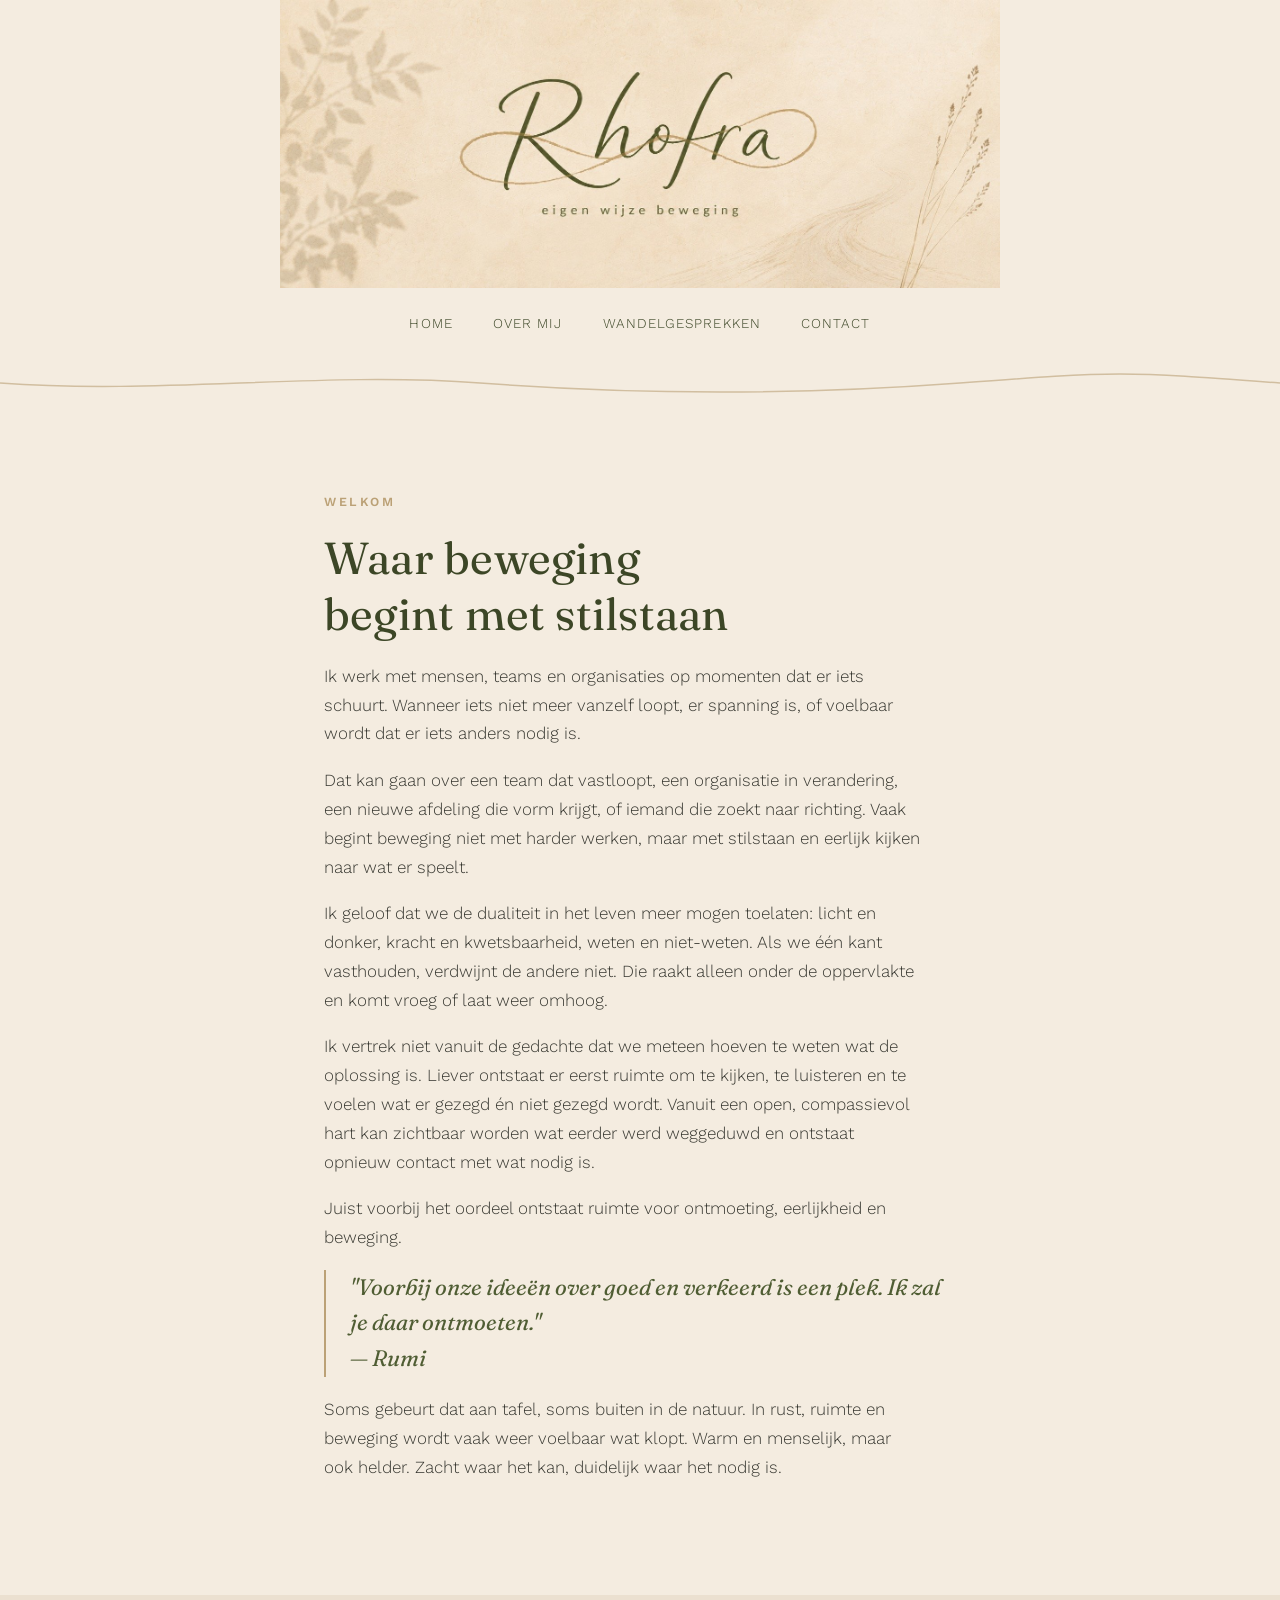
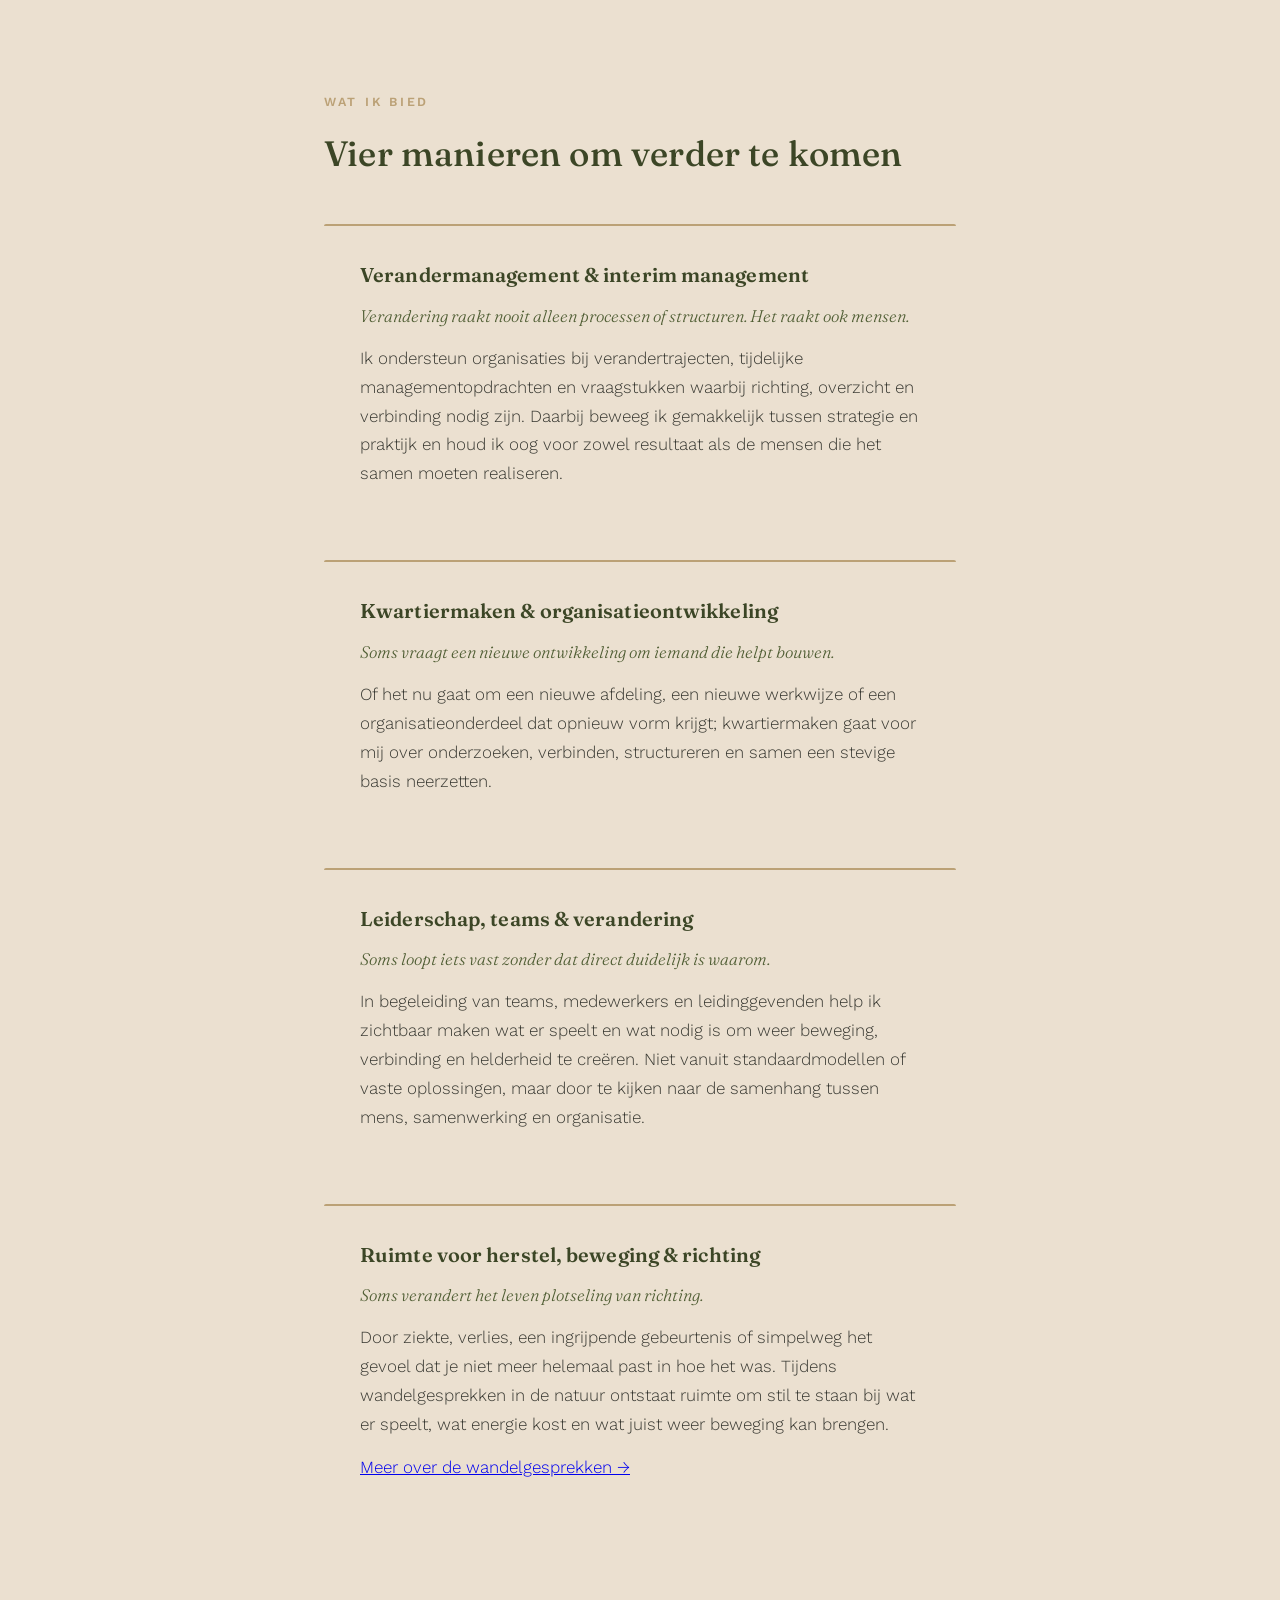
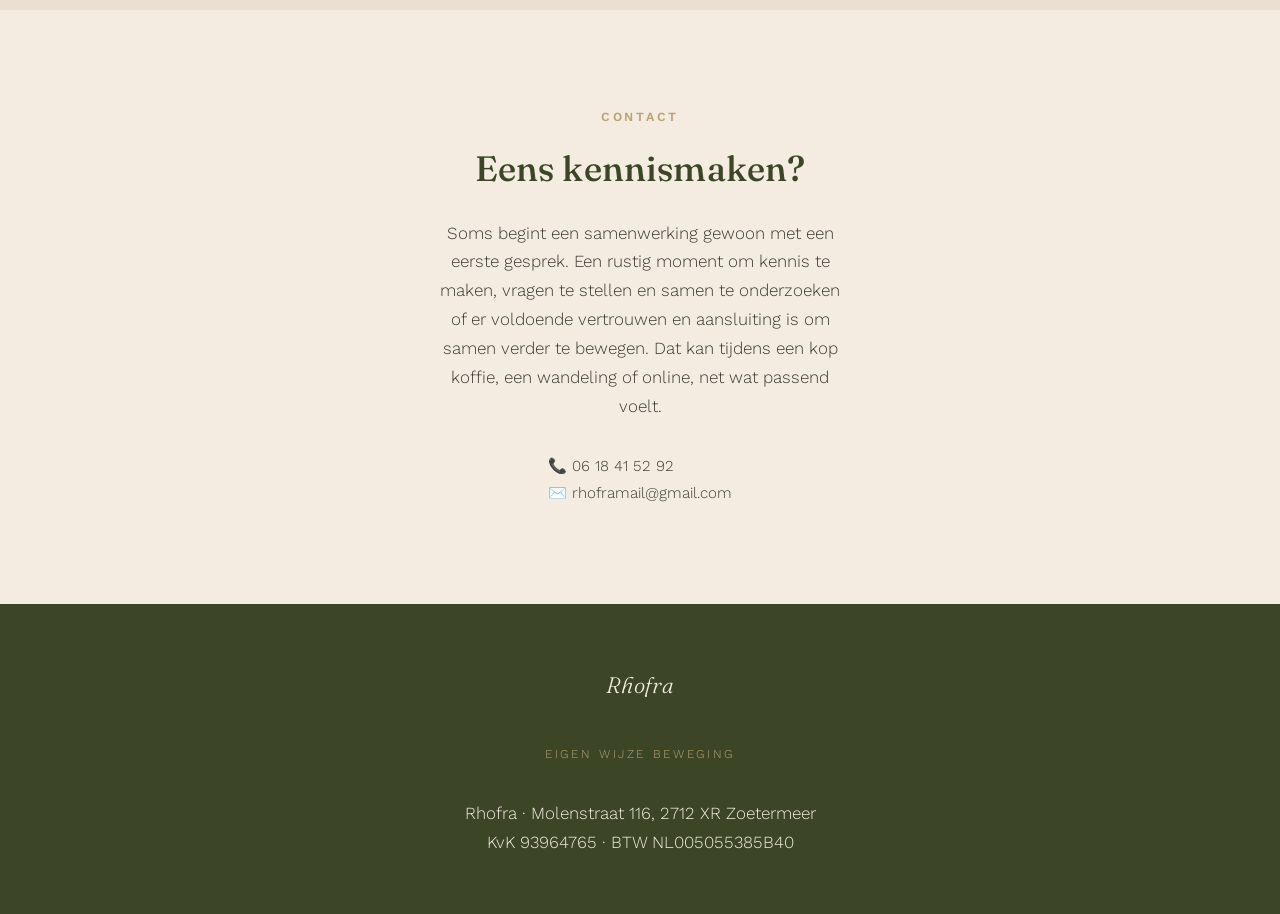
==== commit d8afcbdb: "Update index.html" ====
--- a/index.html
+++ b/index.html
@@ -79,14 +79,8 @@
         <p class="contact-lead">Soms begint een samenwerking gewoon met een eerste gesprek. Een rustig moment om kennis te maken, vragen te stellen en samen te onderzoeken of er voldoende vertrouwen en aansluiting is om samen verder te bewegen. Dat kan tijdens een kop koffie, een wandeling of online, net wat passend voelt.</p>
         <div class="contact-details">
           <p>
-            <strong>Rhofra</strong><br>
-            Molenstraat 116<br>
-            2712 XR Zoetermeer
-          </p>
-          <p>
-            📞 06 18 41 52 92<br><br>
-            KvK: 93964765<br>
-            BTW: NL005055385B40
+            📞 06 18 41 52 92<br>
+            ✉️ rhoframail@gmail.com
           </p>
         </div>
       </div>
@@ -97,6 +91,10 @@
     <div class="footer-inner container">
       <p class="footer-mark">Rhofra</p>
       <p class="footer-tag">eigen wijze beweging</p>
+      <p class="footer-legal">
+        Rhofra · Molenstraat 116, 2712 XR Zoetermeer<br>
+        KvK 93964765 · BTW NL005055385B40
+      </p>
     </div>
   </footer>
 
--- a/styles.css
+++ b/styles.css
@@ -75,13 +75,22 @@
 .logo {
   display: block;
   width: 100vw;
-  max-width: 100vw;
+  max-width: 720px;
   height: auto;
   position: relative;
   left: 50%;
   right: 50%;
   margin-left: -50vw;
   margin-right: -50vw;
+}
+
+@media (min-width: 720px) {
+  .logo {
+    left: 0;
+    right: 0;
+    margin-left: auto;
+    margin-right: auto;
+  }
 }
 
 .hero-nav {
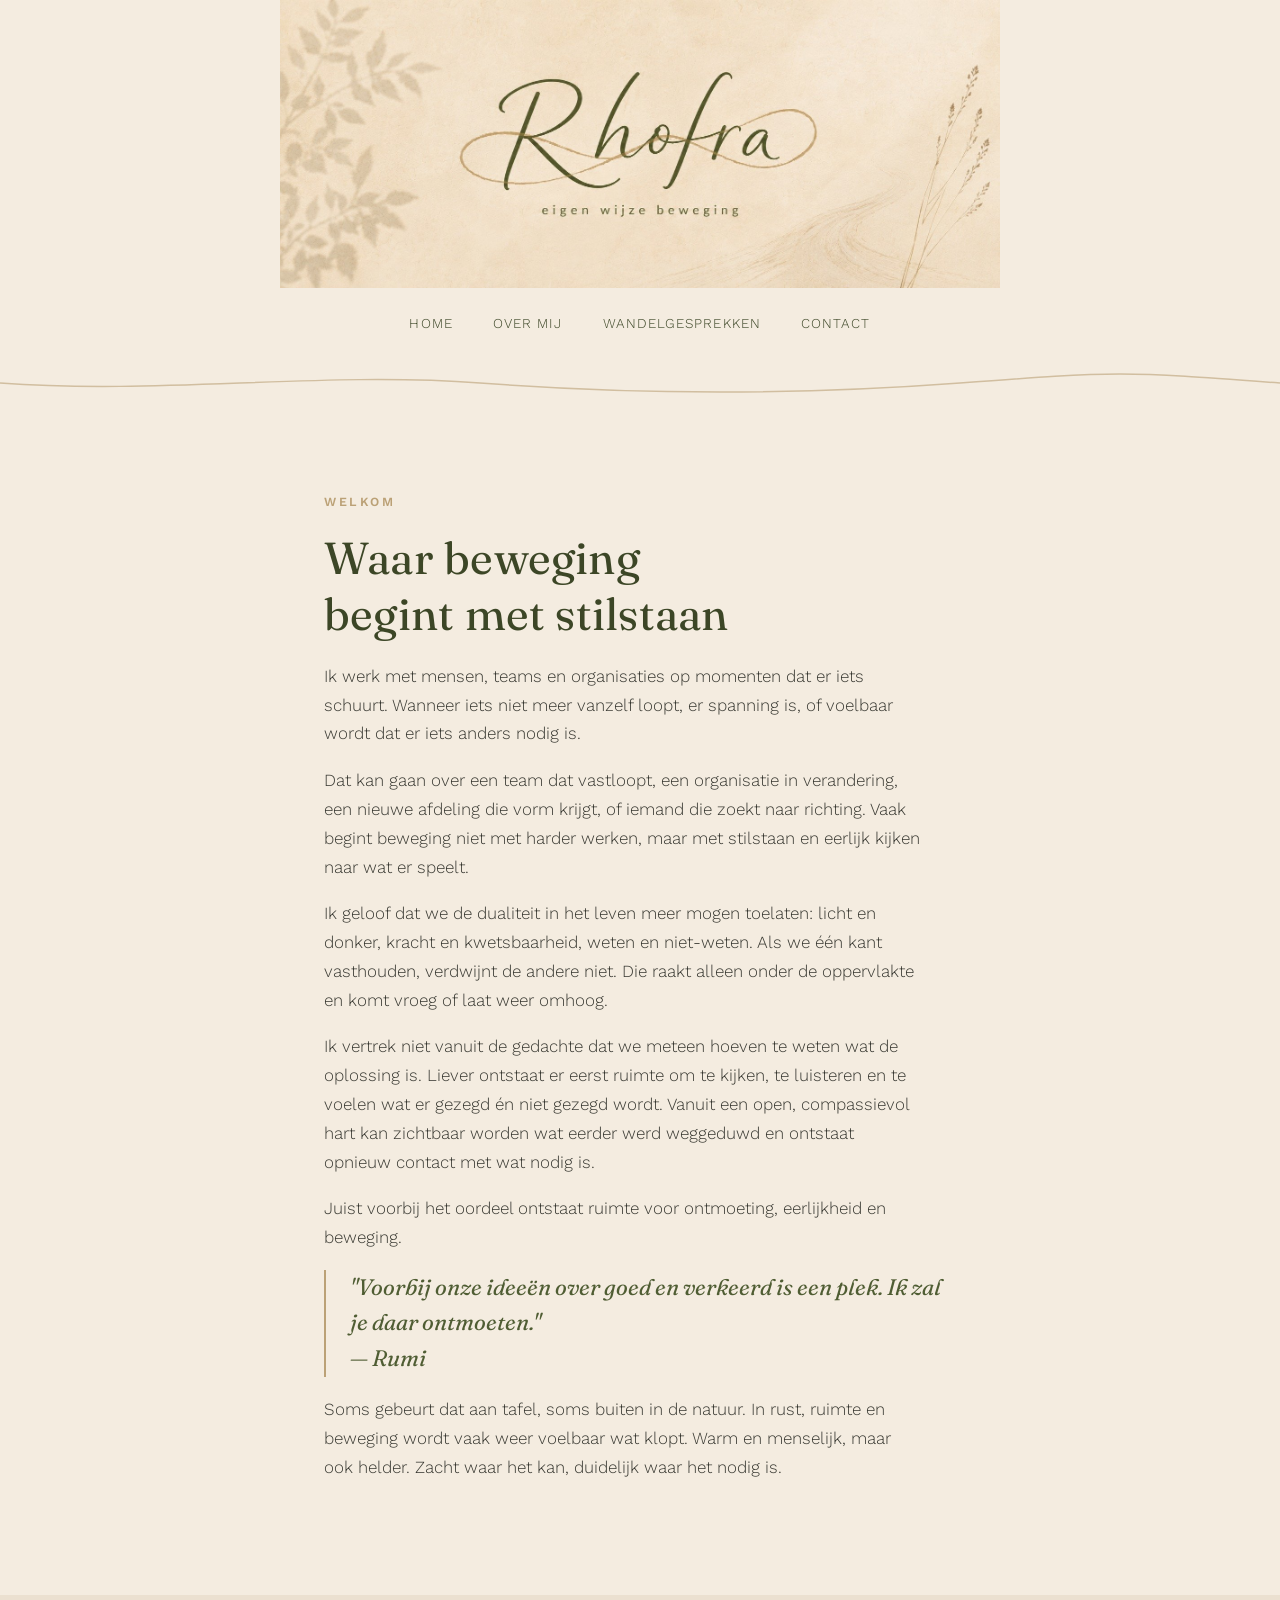
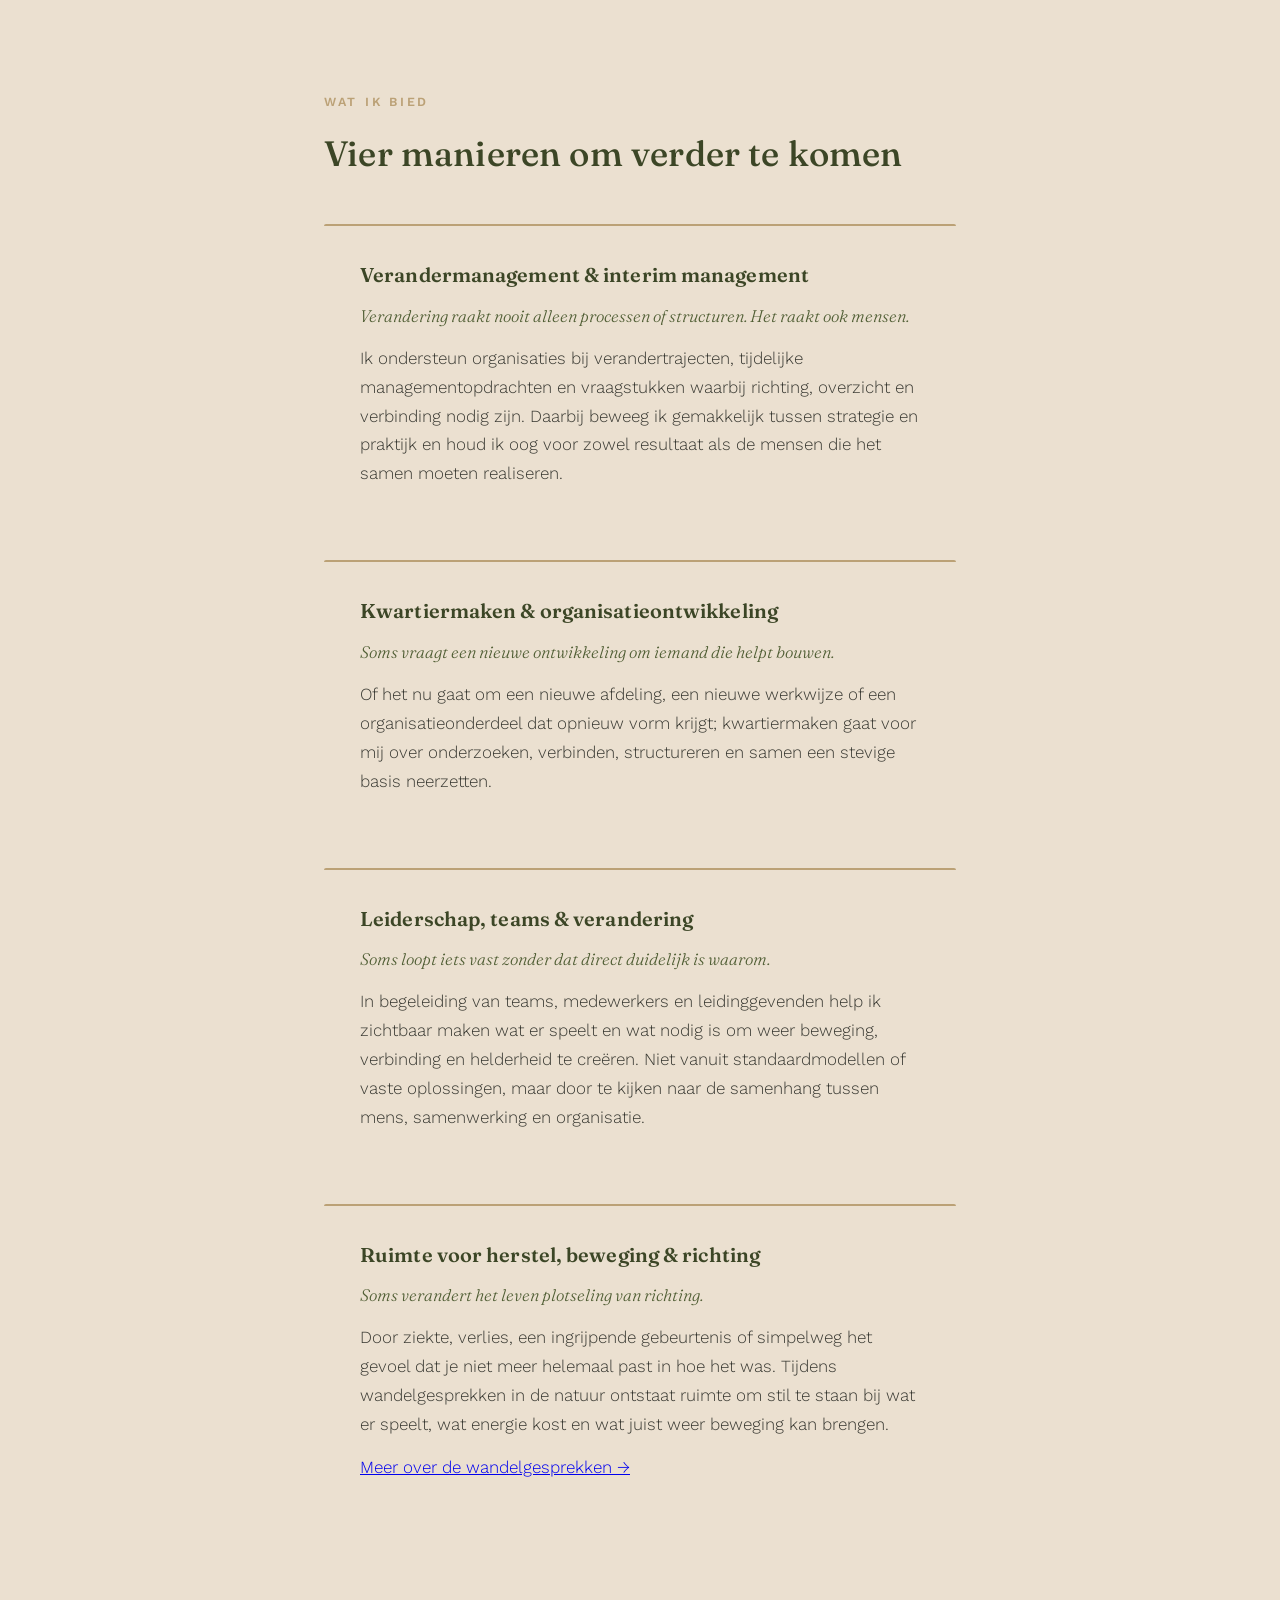
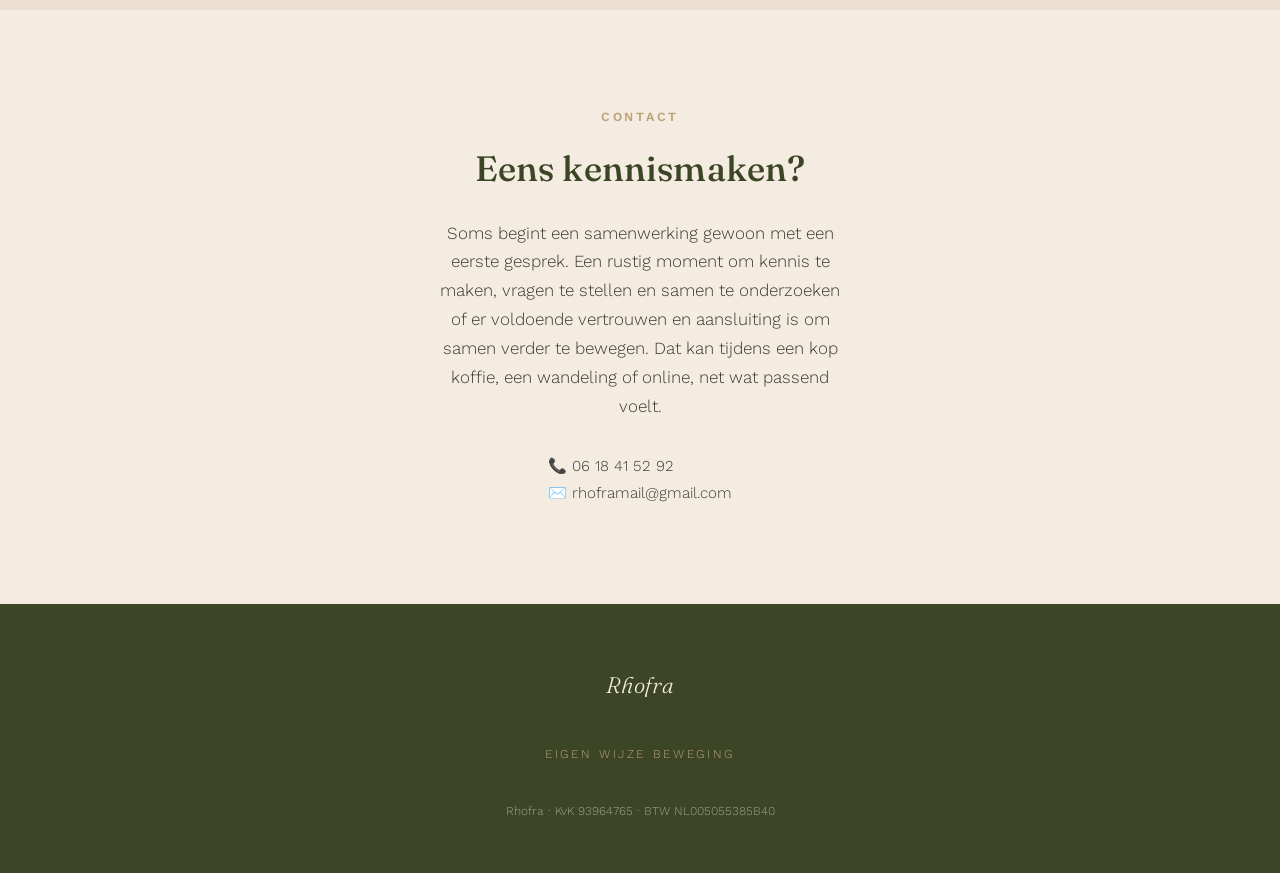
==== commit e716acd2: "Update index.html" ====
--- a/index.html
+++ b/index.html
@@ -92,8 +92,7 @@
       <p class="footer-mark">Rhofra</p>
       <p class="footer-tag">eigen wijze beweging</p>
       <p class="footer-legal">
-        Rhofra · Molenstraat 116, 2712 XR Zoetermeer<br>
-        KvK 93964765 · BTW NL005055385B40
+        Rhofra · KvK 93964765 · BTW NL005055385B40
       </p>
     </div>
   </footer>
--- a/styles.css
+++ b/styles.css
@@ -397,6 +397,15 @@
   color: var(--gold);
 }
 
+.footer-legal {
+  margin-top: 1.25rem;
+  font-size: 0.75rem;
+  line-height: 1.6;
+  color: var(--cream);
+  opacity: 0.55;
+  text-align: center;
+}
+
 /* =========================================================
    Focus visibility
    ========================================================= */
